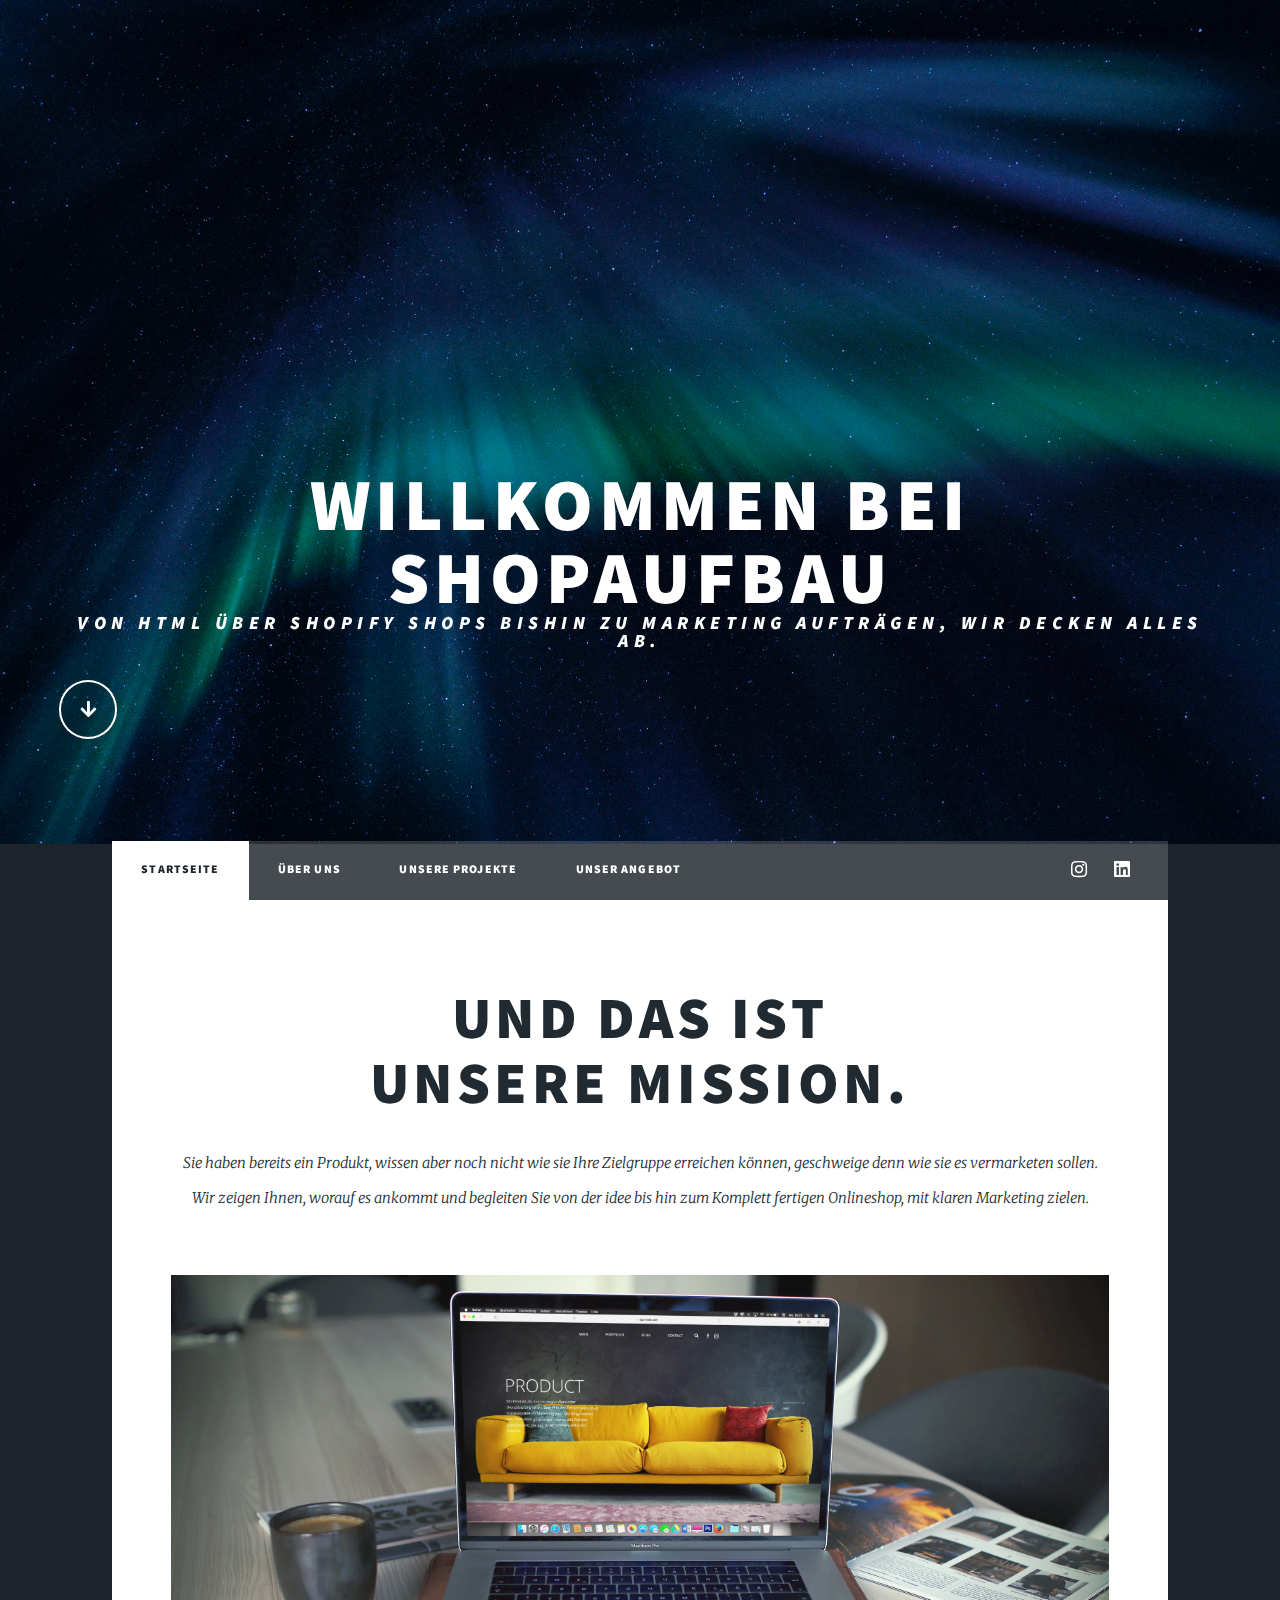
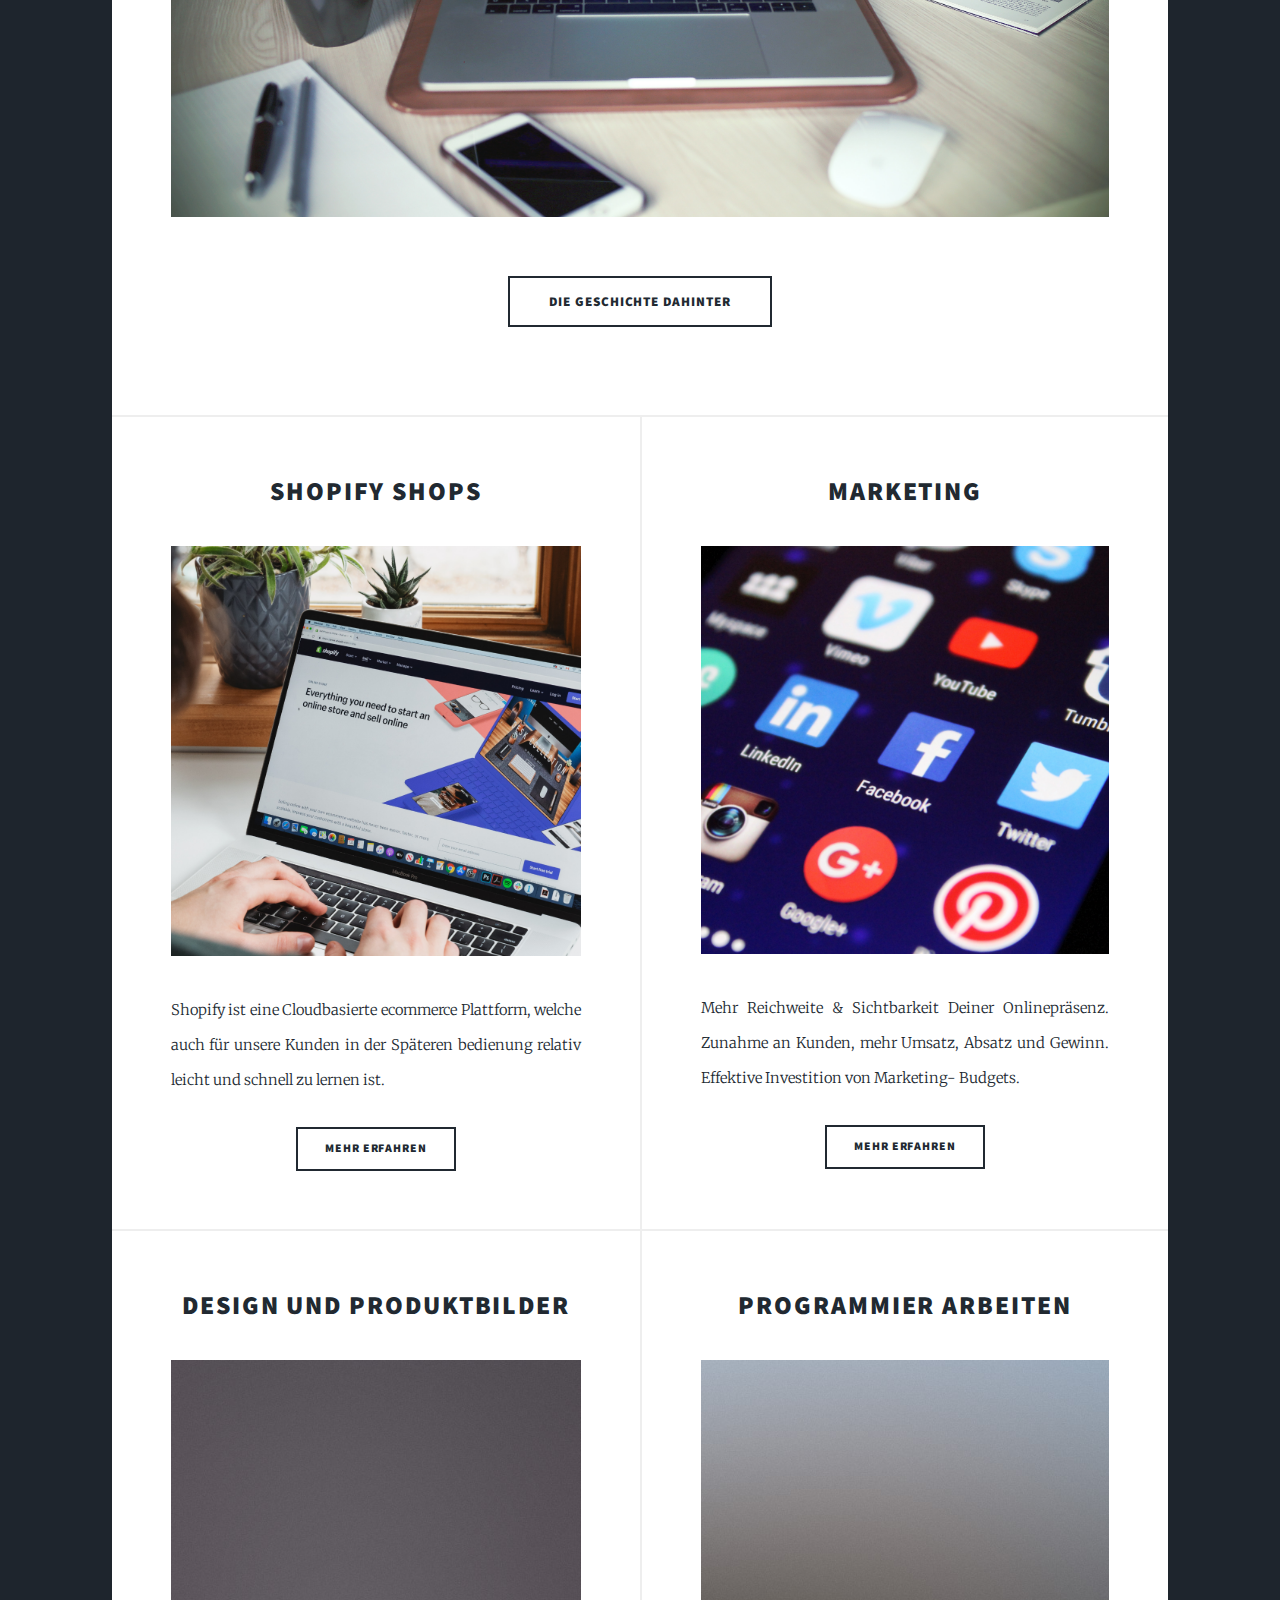
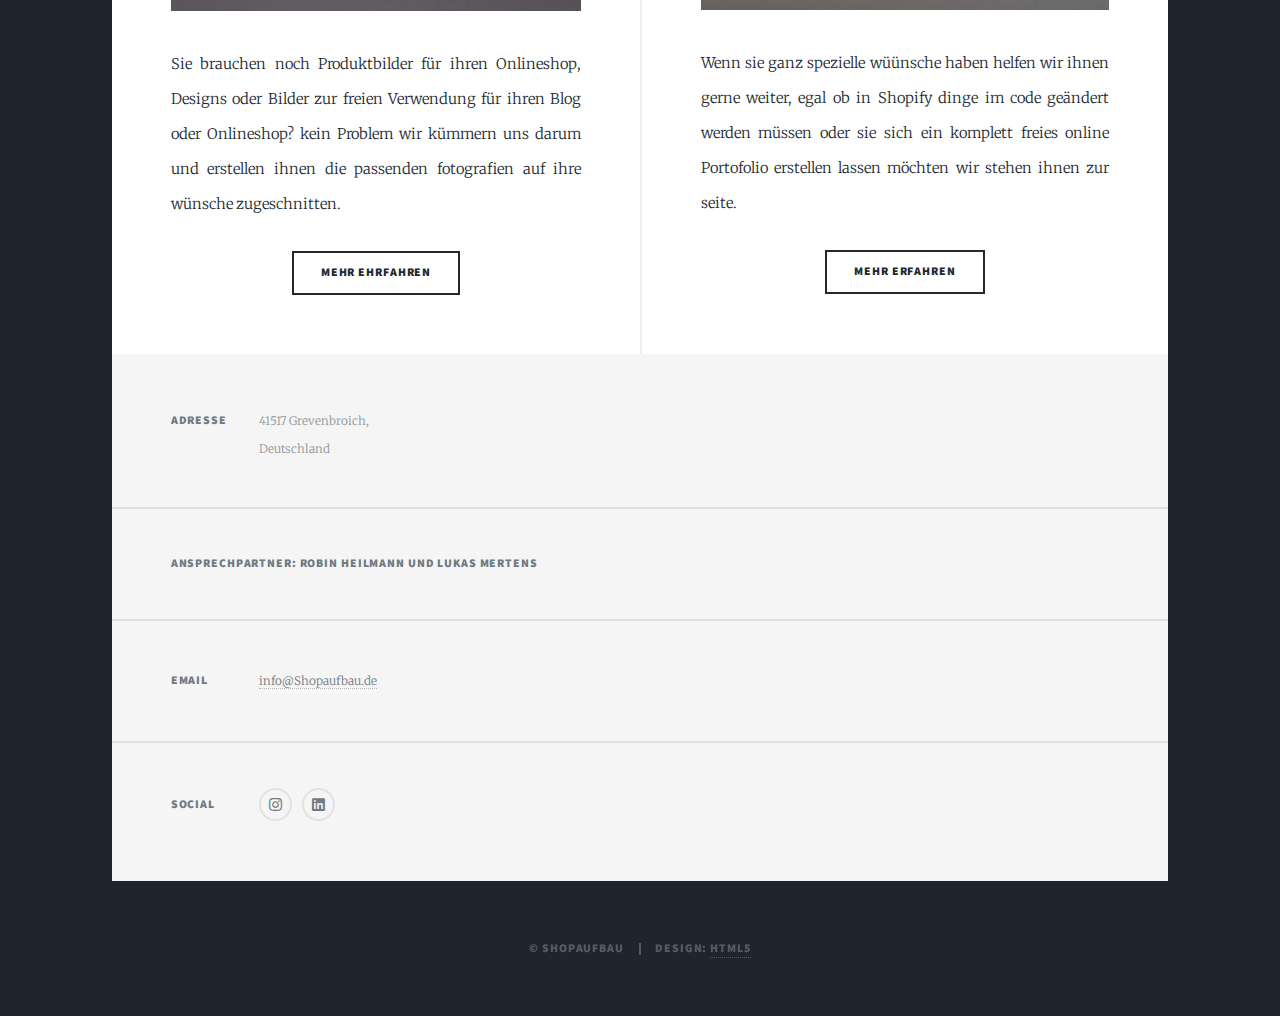
==== index.html @ e8316a36 "initial commit" ====
<!DOCTYPE HTML>
<!--
	Massively by HTML5 UP
	html5up.net | @ajlkn
	Free for personal and commercial use under the CCA 3.0 license (html5up.net/license)
-->
<html>
	<head>
		<title>Massively by HTML5 UP</title>
		<meta charset="utf-8" />
		<meta name="viewport" content="width=device-width, initial-scale=1, user-scalable=no" />
		<link rel="stylesheet" href="assets/css/main.css" />
		<noscript><link rel="stylesheet" href="assets/css/noscript.css" /></noscript>
	</head>
	<body class="is-preload">

		<!-- Wrapper -->
			<div id="wrapper" class="fade-in">

				<!-- Intro -->
					<div id="intro">
						<h1>Willkommen bei Shopaufbau<br />
					
						<p>Von Html über Shopify Shops bishin zu Marketing aufträgen, wir decken alles ab.</p>
						<ul class="actions">
							<li><a href="#header" class="button icon solid solo fa-arrow-down scrolly">Continue</a></li>
						</ul>
					</div>

				<!-- Header -->
					<header id="header">
						<a href="index.html" class="logo">Shopaufbau</a>
					</header>

				<!-- Nav -->
					<nav id="nav">
						<ul class="links">
							<li class="active"><a href="index.html">Startseite</a></li>
							<li><a href="generic.html">Über Uns</a></li>
							<li><a href="elements.html">Unsere Projekte</a></li>
							<li><a href="unserangebot.html">Unser Angebot</a></li>
						</ul>
						<ul class="icons">
							<li><a href="#" class="icon brands fa-instagram"><span class="label">Instagram</span></a></li>
							<li><a href="#" class="icon brands fa-linkedin"><span class="label">linkedin</span></a></li>
						</ul>
					</nav>

				<!-- Main -->
					<div id="main">

						<!-- Featured Post -->
							<article class="post featured">
								<header class="major">
									<h2><a href="#">Und das ist<br />
									Unsere Mission.</a></h2>
									<p>Sie haben bereits ein Produkt, wissen aber noch nicht wie sie Ihre Zielgruppe erreichen können, geschweige denn wie sie es vermarketen sollen.
										 Wir zeigen Ihnen, worauf es ankommt und begleiten Sie von der idee bis hin zum Komplett fertigen Onlineshop,
										 mit klaren Marketing zielen.
									</p>
								</header>
								<a href="#" class="image main"><img src="images/Homebild.jpg" alt="" /></a>
								<ul class="actions special">
									<li><a href="generic.html" class="button large">Die Geschichte Dahinter</a></li>
									
								</ul>
							</article>

						<!-- Posts -->
							<section class="posts">
								<article>
									<header>
										<h2><a href="#">Shopify Shops<br />
										</a></h2>
									</header>
									<a href="#" class="image fit"><img src="images/Shopify.png" alt="" /></a>
									<p>Shopify ist eine Cloudbasierte ecommerce Plattform, welche
										auch für unsere Kunden in der Späteren bedienung relativ leicht 
									und schnell zu lernen ist. </p>
									<ul class="actions special">
										<li><a href="Shopify.html" class="button">Mehr erfahren</a></li>
									</ul>
								</article>
								<article>
									<header>
										<h2><a href="#">Marketing<br />
										</a></h2>
									</header>
									<a href="#" class="image fit"><img src="images/Marketing.png" alt="" /></a>
									<p>Mehr Reichweite & Sichtbarkeit Deiner Onlinepräsenz. 
										Zunahme an Kunden, mehr Umsatz, Absatz und Gewinn.
										Effektive Investition von Marketing- Budgets.
										</p>
									<ul class="actions special">
										<li><a href="#" class="button">mehr erfahren</a></li>
									</ul>
								</article>
								<article>
									<header>
										<h2><a href="#">Design und Produktbilder<br />
										</a></h2>
									</header>
									<a href="#" class="image fit"><img src="images/pic04.jpg" alt="" /></a>
									<p>Sie brauchen noch Produktbilder für ihren Onlineshop, Designs oder Bilder zur freien Verwendung für ihren Blog oder Onlineshop? kein Problem wir kümmern uns darum und erstellen ihnen die passenden fotografien auf ihre wünsche zugeschnitten.</p>
									<ul class="actions special">
										<li><a href="#" class="button">mehr ehrfahren</a></li>
									</ul>
								</article>
								<article>
									<header>
										<h2><a href="#">Programmier Arbeiten<br />
										</a></h2>
									</header>
									<a href="#" class="image fit"><img src="images/pic05.jpg" alt="" /></a>
									<p>Wenn sie ganz spezielle wüünsche haben helfen wir ihnen gerne weiter, egal ob in Shopify dinge im code geändert werden müssen oder sie sich ein komplett freies online Portofolio erstellen lassen möchten wir stehen ihnen zur seite.</p>
									<ul class="actions special">
										<li><a href="#" class="button">Mehr erfahren</a></li>
									</ul>
								</article>
							</section>

						<!-- Footer -->
					</div>

				<!-- Footer -->
					<footer id="footer">
						<section class="split contact">
							<section class="alt">
								<h3>Adresse</h3>
								<p>41517 Grevenbroich,<br />
								Deutschland</p>
							</section>
							<section>
								<h3>Ansprechpartner: Robin Heilmann und Lukas Mertens</h3>
							</section>
							<section>
								<h3>Email</h3>
								<p><a href="#">info@Shopaufbau.de</a></p>
							</section>
							<section>
								<h3>Social</h3>
								<ul class="icons alt">
									<li><a href="#" class="icon brands alt fa-instagram"><span class="label">Instagram</span></a></li>
									<li><a href="#" class="icon brands fa-linkedin"><span class="label">linkedin</span></a></li>
								</ul>
							</section>
						</section>
					</footer>

				<!-- Copyright -->
					<div id="copyright">
						<ul><li>&copy; Shopaufbau</li><li>Design: <a>html5</a></li></ul>
					</div>

			</div>

		<!-- Scripts -->
			<script src="assets/js/jquery.min.js"></script>
			<script src="assets/js/jquery.scrollex.min.js"></script>
			<script src="assets/js/jquery.scrolly.min.js"></script>
			<script src="assets/js/browser.min.js"></script>
			<script src="assets/js/breakpoints.min.js"></script>
			<script src="assets/js/util.js"></script>
			<script src="assets/js/main.js"></script>

	</body>
</html>
---- assets/css/main.css ----
@import url(fontawesome-all.min.css);
@import url("https://fonts.googleapis.com/css?family=Merriweather:300,700,300italic,700italic|Source+Sans+Pro:900");

/*
	Massively by HTML5 UP
	html5up.net | @ajlkn
	Free for personal and commercial use under the CCA 3.0 license (html5up.net/license)
*/

html, body, div, span, applet, object,
iframe, h1, h2, h3, h4, h5, h6, p, blockquote,
pre, a, abbr, acronym, address, big, cite,
code, del, dfn, em, img, ins, kbd, q, s, samp,
small, strike, strong, sub, sup, tt, var, b,
u, i, center, dl, dt, dd, ol, ul, li, fieldset,
form, label, legend, table, caption, tbody,
tfoot, thead, tr, th, td, article, aside,
canvas, details, embed, figure, figcaption,
footer, header, hgroup, menu, nav, output, ruby,
section, summary, time, mark, audio, video {
	margin: 0;
	padding: 0;
	border: 0;
	font-size: 100%;
	font: inherit;
	vertical-align: baseline;}

article, aside, details, figcaption, figure,
footer, header, hgroup, menu, nav, section {
	display: block;}

body {
	line-height: 1;
}

ol, ul {
	list-style: none;
}

blockquote, q {
	quotes: none;
}

	blockquote:before, blockquote:after, q:before, q:after {
		content: '';
		content: none;
	}

table {
	border-collapse: collapse;
	border-spacing: 0;
}

body {
	-webkit-text-size-adjust: none;
}

mark {
	background-color: transparent;
	color: inherit;
}

input::-moz-focus-inner {
	border: 0;
	padding: 0;
}

input, select, textarea {
	-moz-appearance: none;
	-webkit-appearance: none;
	-ms-appearance: none;
	appearance: none;
}

/* Basic */

	@-ms-viewport {
		width: device-width;
	}

	body {
		-ms-overflow-style: scrollbar;
	}

	@media screen and (max-width: 480px) {

		html, body {
			min-width: 320px;
		}

	}

	html {
		box-sizing: border-box;
	}

	*, *:before, *:after {
		box-sizing: inherit;
	}

	body {
		background-color: #1e252d;
	}

		body.is-preload *, body.is-preload *:before, body.is-preload *:after {
			-moz-animation: none !important;
			-webkit-animation: none !important;
			-ms-animation: none !important;
			animation: none !important;
			-moz-transition: none !important;
			-webkit-transition: none !important;
			-ms-transition: none !important;
			transition: none !important;
		}

/* Type */

	html {
		font-size: 16pt;
	}

		@media screen and (max-width: 1680px) {

			html {
				font-size: 12pt;
			}

		}

		@media screen and (max-width: 1280px) {

			html {
				font-size: 11pt;
			}

		}

		@media screen and (max-width: 360px) {

			html {
				font-size: 10pt;
			}

		}

	body {
		color: #212931;
	}

	body, input, select, textarea {
		font-family: "Merriweather", Georgia, serif;
		font-weight: 300;
		font-size: 1rem;
		line-height: 2.375;
	}

	a {
		-moz-transition: color 0.2s ease-in-out, background-color 0.2s ease-in-out, border-color 0.2s ease-in-out, box-shadow 0.2s ease-in-out;
		-webkit-transition: color 0.2s ease-in-out, background-color 0.2s ease-in-out, border-color 0.2s ease-in-out, box-shadow 0.2s ease-in-out;
		-ms-transition: color 0.2s ease-in-out, background-color 0.2s ease-in-out, border-color 0.2s ease-in-out, box-shadow 0.2s ease-in-out;
		transition: color 0.2s ease-in-out, background-color 0.2s ease-in-out, border-color 0.2s ease-in-out, box-shadow 0.2s ease-in-out;
		border-bottom: dotted 1px;
		text-decoration: none;
	}

		a:hover {
			border-bottom-color: transparent;
		}

	strong, b {
		font-weight: 600;
	}

	em, i {
		font-style: italic;
	}

	p {
		text-align: justify;
		margin: 0 0 2rem 0;
	}

	h1, h2, h3, h4, h5, h6 {
		font-family: "Source Sans Pro", Helvetica, sans-serif;
		font-weight: 900;
		line-height: 1.5;
		letter-spacing: 0.075em;
		text-transform: uppercase;
		margin: 0 0 1rem 0;
	}

		h1 a, h2 a, h3 a, h4 a, h5 a, h6 a {
			border-bottom: 0;
			color: inherit;
			text-decoration: none;
		}

	h1 {
		font-size: 4rem;
		line-height: 1.1;
		margin: 0 0 2rem 0;
	}

	h2 {
		font-size: 1.75rem;
		line-height: 1.3;
		margin: 0 0 1.5rem 0;
	}

	h3 {
		font-size: 1.25rem;
		margin: 0 0 1.5rem 0;
	}

	h4 {
		font-size: 1rem;
	}

	h5 {
		font-size: 0.9rem;
	}

	h6 {
		font-size: 0.8rem;
	}

	sub {
		font-size: 0.8rem;
		position: relative;
		top: 0.5rem;
	}

	sup {
		font-size: 0.8rem;
		position: relative;
		top: -0.5rem;
	}

	blockquote {
		border-left: solid 4px;
		font-style: italic;
		margin: 0 0 2rem 0;
		padding: 0.5rem 0 0.5rem 2rem;
	}

	code {
		border: solid 2px;
		font-family: "Courier New", monospace;
		font-size: 0.9rem;
		margin: 0 0.25rem;
		padding: 0.25rem 0.65rem;
	}

	pre {
		-webkit-overflow-scrolling: touch;
		font-family: "Courier New", monospace;
		font-size: 0.9rem;
		margin: 0 0 2rem 0;
	}

		pre code {
			display: block;
			line-height: 1.75;
			padding: 1rem 1.5rem;
			overflow-x: auto;
		}

	hr {
		border: 0;
		border-bottom: solid 2px;
		margin: 3rem 0;
	}

		hr.major {
			margin: 5rem 0;
		}

	.align-left {
		text-align: left;
	}

	.align-center {
		text-align: center;
	}

	.align-right {
		text-align: right;
	}

	input, select, textarea {
		color: #212931;
	}

	a {
		color: #212931;
		border-bottom-color: rgba(33, 41, 49, 0.5);
	}

		a:hover {
			border-bottom-color: transparent;
			color: #18bfef !important;
		}

	strong, b {
		color: #212931;
	}

	h1, h2, h3, h4, h5, h6 {
		color: #212931;
	}

	blockquote {
		border-left-color: #eeeeee;
	}

	code {
		background: rgba(220, 220, 220, 0.25);
		border-color: #eeeeee;
	}

	hr {
		border-bottom-color: #eeeeee;
	}

/* Row */

	.row {
		display: flex;
		flex-wrap: wrap;
		box-sizing: border-box;
		align-items: stretch;
	}

		.row > * {
			box-sizing: border-box;
		}

		.row.gtr-uniform > * > :last-child {
			margin-bottom: 0;
		}

		.row.aln-left {
			justify-content: flex-start;
		}

		.row.aln-center {
			justify-content: center;
		}

		.row.aln-right {
			justify-content: flex-end;
		}

		.row.aln-top {
			align-items: flex-start;
		}

		.row.aln-middle {
			align-items: center;
		}

		.row.aln-bottom {
			align-items: flex-end;
		}

		.row > .imp {
			order: -1;
		}

		.row > .col-1 {
			width: 8.33333%;
		}

		.row > .off-1 {
			margin-left: 8.33333%;
		}

		.row > .col-2 {
			width: 16.66667%;
		}

		.row > .off-2 {
			margin-left: 16.66667%;
		}

		.row > .col-3 {
			width: 25%;
		}

		.row > .off-3 {
			margin-left: 25%;
		}

		.row > .col-4 {
			width: 33.33333%;
		}

		.row > .off-4 {
			margin-left: 33.33333%;
		}

		.row > .col-5 {
			width: 41.66667%;
		}

		.row > .off-5 {
			margin-left: 41.66667%;
		}

		.row > .col-6 {
			width: 50%;
		}

		.row > .off-6 {
			margin-left: 50%;
		}

		.row > .col-7 {
			width: 58.33333%;
		}

		.row > .off-7 {
			margin-left: 58.33333%;
		}

		.row > .col-8 {
			width: 66.66667%;
		}

		.row > .off-8 {
			margin-left: 66.66667%;
		}

		.row > .col-9 {
			width: 75%;
		}

		.row > .off-9 {
			margin-left: 75%;
		}

		.row > .col-10 {
			width: 83.33333%;
		}

		.row > .off-10 {
			margin-left: 83.33333%;
		}

		.row > .col-11 {
			width: 91.66667%;
		}

		.row > .off-11 {
			margin-left: 91.66667%;
		}

		.row > .col-12 {
			width: 100%;
		}

		.row > .off-12 {
			margin-left: 100%;
		}

		.row.gtr-0 {
			margin-top: 0;
			margin-left: 0rem;
		}

			.row.gtr-0 > * {
				padding: 0 0 0 0rem;
			}

			.row.gtr-0.gtr-uniform {
				margin-top: 0rem;
			}

				.row.gtr-0.gtr-uniform > * {
					padding-top: 0rem;
				}

		.row.gtr-25 {
			margin-top: 0;
			margin-left: -0.375rem;
		}

			.row.gtr-25 > * {
				padding: 0 0 0 0.375rem;
			}

			.row.gtr-25.gtr-uniform {
				margin-top: -0.375rem;
			}

				.row.gtr-25.gtr-uniform > * {
					padding-top: 0.375rem;
				}

		.row.gtr-50 {
			margin-top: 0;
			margin-left: -0.75rem;
		}

			.row.gtr-50 > * {
				padding: 0 0 0 0.75rem;
			}

			.row.gtr-50.gtr-uniform {
				margin-top: -0.75rem;
			}

				.row.gtr-50.gtr-uniform > * {
					padding-top: 0.75rem;
				}

		.row {
			margin-top: 0;
			margin-left: -1.5rem;
		}

			.row > * {
				padding: 0 0 0 1.5rem;
			}

			.row.gtr-uniform {
				margin-top: -1.5rem;
			}

				.row.gtr-uniform > * {
					padding-top: 1.5rem;
				}

		.row.gtr-150 {
			margin-top: 0;
			margin-left: -2.25rem;
		}

			.row.gtr-150 > * {
				padding: 0 0 0 2.25rem;
			}

			.row.gtr-150.gtr-uniform {
				margin-top: -2.25rem;
			}

				.row.gtr-150.gtr-uniform > * {
					padding-top: 2.25rem;
				}

		.row.gtr-200 {
			margin-top: 0;
			margin-left: -3rem;
		}

			.row.gtr-200 > * {
				padding: 0 0 0 3rem;
			}

			.row.gtr-200.gtr-uniform {
				margin-top: -3rem;
			}

				.row.gtr-200.gtr-uniform > * {
					padding-top: 3rem;
				}

		@media screen and (max-width: 1680px) {

			.row {
				display: flex;
				flex-wrap: wrap;
				box-sizing: border-box;
				align-items: stretch;
			}

				.row > * {
					box-sizing: border-box;
				}

				.row.gtr-uniform > * > :last-child {
					margin-bottom: 0;
				}

				.row.aln-left {
					justify-content: flex-start;
				}

				.row.aln-center {
					justify-content: center;
				}

				.row.aln-right {
					justify-content: flex-end;
				}

				.row.aln-top {
					align-items: flex-start;
				}

				.row.aln-middle {
					align-items: center;
				}

				.row.aln-bottom {
					align-items: flex-end;
				}

				.row > .imp-xlarge {
					order: -1;
				}

				.row > .col-1-xlarge {
					width: 8.33333%;
				}

				.row > .off-1-xlarge {
					margin-left: 8.33333%;
				}

				.row > .col-2-xlarge {
					width: 16.66667%;
				}

				.row > .off-2-xlarge {
					margin-left: 16.66667%;
				}

				.row > .col-3-xlarge {
					width: 25%;
				}

				.row > .off-3-xlarge {
					margin-left: 25%;
				}

				.row > .col-4-xlarge {
					width: 33.33333%;
				}

				.row > .off-4-xlarge {
					margin-left: 33.33333%;
				}

				.row > .col-5-xlarge {
					width: 41.66667%;
				}

				.row > .off-5-xlarge {
					margin-left: 41.66667%;
				}

				.row > .col-6-xlarge {
					width: 50%;
				}

				.row > .off-6-xlarge {
					margin-left: 50%;
				}

				.row > .col-7-xlarge {
					width: 58.33333%;
				}

				.row > .off-7-xlarge {
					margin-left: 58.33333%;
				}

				.row > .col-8-xlarge {
					width: 66.66667%;
				}

				.row > .off-8-xlarge {
					margin-left: 66.66667%;
				}

				.row > .col-9-xlarge {
					width: 75%;
				}

				.row > .off-9-xlarge {
					margin-left: 75%;
				}

				.row > .col-10-xlarge {
					width: 83.33333%;
				}

				.row > .off-10-xlarge {
					margin-left: 83.33333%;
				}

				.row > .col-11-xlarge {
					width: 91.66667%;
				}

				.row > .off-11-xlarge {
					margin-left: 91.66667%;
				}

				.row > .col-12-xlarge {
					width: 100%;
				}

				.row > .off-12-xlarge {
					margin-left: 100%;
				}

				.row.gtr-0 {
					margin-top: 0;
					margin-left: 0rem;
				}

					.row.gtr-0 > * {
						padding: 0 0 0 0rem;
					}

					.row.gtr-0.gtr-uniform {
						margin-top: 0rem;
					}

						.row.gtr-0.gtr-uniform > * {
							padding-top: 0rem;
						}

				.row.gtr-25 {
					margin-top: 0;
					margin-left: -0.375rem;
				}

					.row.gtr-25 > * {
						padding: 0 0 0 0.375rem;
					}

					.row.gtr-25.gtr-uniform {
						margin-top: -0.375rem;
					}

						.row.gtr-25.gtr-uniform > * {
							padding-top: 0.375rem;
						}

				.row.gtr-50 {
					margin-top: 0;
					margin-left: -0.75rem;
				}

					.row.gtr-50 > * {
						padding: 0 0 0 0.75rem;
					}

					.row.gtr-50.gtr-uniform {
						margin-top: -0.75rem;
					}

						.row.gtr-50.gtr-uniform > * {
							padding-top: 0.75rem;
						}

				.row {
					margin-top: 0;
					margin-left: -1.5rem;
				}

					.row > * {
						padding: 0 0 0 1.5rem;
					}

					.row.gtr-uniform {
						margin-top: -1.5rem;
					}

						.row.gtr-uniform > * {
							padding-top: 1.5rem;
						}

				.row.gtr-150 {
					margin-top: 0;
					margin-left: -2.25rem;
				}

					.row.gtr-150 > * {
						padding: 0 0 0 2.25rem;
					}

					.row.gtr-150.gtr-uniform {
						margin-top: -2.25rem;
					}

						.row.gtr-150.gtr-uniform > * {
							padding-top: 2.25rem;
						}

				.row.gtr-200 {
					margin-top: 0;
					margin-left: -3rem;
				}

					.row.gtr-200 > * {
						padding: 0 0 0 3rem;
					}

					.row.gtr-200.gtr-uniform {
						margin-top: -3rem;
					}

						.row.gtr-200.gtr-uniform > * {
							padding-top: 3rem;
						}

		}

		@media screen and (max-width: 1280px) {

			.row {
				display: flex;
				flex-wrap: wrap;
				box-sizing: border-box;
				align-items: stretch;
			}

				.row > * {
					box-sizing: border-box;
				}

				.row.gtr-uniform > * > :last-child {
					margin-bottom: 0;
				}

				.row.aln-left {
					justify-content: flex-start;
				}

				.row.aln-center {
					justify-content: center;
				}

				.row.aln-right {
					justify-content: flex-end;
				}

				.row.aln-top {
					align-items: flex-start;
				}

				.row.aln-middle {
					align-items: center;
				}

				.row.aln-bottom {
					align-items: flex-end;
				}

				.row > .imp-large {
					order: -1;
				}

				.row > .col-1-large {
					width: 8.33333%;
				}

				.row > .off-1-large {
					margin-left: 8.33333%;
				}

				.row > .col-2-large {
					width: 16.66667%;
				}

				.row > .off-2-large {
					margin-left: 16.66667%;
				}

				.row > .col-3-large {
					width: 25%;
				}

				.row > .off-3-large {
					margin-left: 25%;
				}

				.row > .col-4-large {
					width: 33.33333%;
				}

				.row > .off-4-large {
					margin-left: 33.33333%;
				}

				.row > .col-5-large {
					width: 41.66667%;
				}

				.row > .off-5-large {
					margin-left: 41.66667%;
				}

				.row > .col-6-large {
					width: 50%;
				}

				.row > .off-6-large {
					margin-left: 50%;
				}

				.row > .col-7-large {
					width: 58.33333%;
				}

				.row > .off-7-large {
					margin-left: 58.33333%;
				}

				.row > .col-8-large {
					width: 66.66667%;
				}

				.row > .off-8-large {
					margin-left: 66.66667%;
				}

				.row > .col-9-large {
					width: 75%;
				}

				.row > .off-9-large {
					margin-left: 75%;
				}

				.row > .col-10-large {
					width: 83.33333%;
				}

				.row > .off-10-large {
					margin-left: 83.33333%;
				}

				.row > .col-11-large {
					width: 91.66667%;
				}

				.row > .off-11-large {
					margin-left: 91.66667%;
				}

				.row > .col-12-large {
					width: 100%;
				}

				.row > .off-12-large {
					margin-left: 100%;
				}

				.row.gtr-0 {
					margin-top: 0;
					margin-left: 0rem;
				}

					.row.gtr-0 > * {
						padding: 0 0 0 0rem;
					}

					.row.gtr-0.gtr-uniform {
						margin-top: 0rem;
					}

						.row.gtr-0.gtr-uniform > * {
							padding-top: 0rem;
						}

				.row.gtr-25 {
					margin-top: 0;
					margin-left: -0.375rem;
				}

					.row.gtr-25 > * {
						padding: 0 0 0 0.375rem;
					}

					.row.gtr-25.gtr-uniform {
						margin-top: -0.375rem;
					}

						.row.gtr-25.gtr-uniform > * {
							padding-top: 0.375rem;
						}

				.row.gtr-50 {
					margin-top: 0;
					margin-left: -0.75rem;
				}

					.row.gtr-50 > * {
						padding: 0 0 0 0.75rem;
					}

					.row.gtr-50.gtr-uniform {
						margin-top: -0.75rem;
					}

						.row.gtr-50.gtr-uniform > * {
							padding-top: 0.75rem;
						}

				.row {
					margin-top: 0;
					margin-left: -1.5rem;
				}

					.row > * {
						padding: 0 0 0 1.5rem;
					}

					.row.gtr-uniform {
						margin-top: -1.5rem;
					}

						.row.gtr-uniform > * {
							padding-top: 1.5rem;
						}

				.row.gtr-150 {
					margin-top: 0;
					margin-left: -2.25rem;
				}

					.row.gtr-150 > * {
						padding: 0 0 0 2.25rem;
					}

					.row.gtr-150.gtr-uniform {
						margin-top: -2.25rem;
					}

						.row.gtr-150.gtr-uniform > * {
							padding-top: 2.25rem;
						}

				.row.gtr-200 {
					margin-top: 0;
					margin-left: -3rem;
				}

					.row.gtr-200 > * {
						padding: 0 0 0 3rem;
					}

					.row.gtr-200.gtr-uniform {
						margin-top: -3rem;
					}

						.row.gtr-200.gtr-uniform > * {
							padding-top: 3rem;
						}

		}

		@media screen and (max-width: 980px) {

			.row {
				display: flex;
				flex-wrap: wrap;
				box-sizing: border-box;
				align-items: stretch;
			}

				.row > * {
					box-sizing: border-box;
				}

				.row.gtr-uniform > * > :last-child {
					margin-bottom: 0;
				}

				.row.aln-left {
					justify-content: flex-start;
				}

				.row.aln-center {
					justify-content: center;
				}

				.row.aln-right {
					justify-content: flex-end;
				}

				.row.aln-top {
					align-items: flex-start;
				}

				.row.aln-middle {
					align-items: center;
				}

				.row.aln-bottom {
					align-items: flex-end;
				}

				.row > .imp-medium {
					order: -1;
				}

				.row > .col-1-medium {
					width: 8.33333%;
				}

				.row > .off-1-medium {
					margin-left: 8.33333%;
				}

				.row > .col-2-medium {
					width: 16.66667%;
				}

				.row > .off-2-medium {
					margin-left: 16.66667%;
				}

				.row > .col-3-medium {
					width: 25%;
				}

				.row > .off-3-medium {
					margin-left: 25%;
				}

				.row > .col-4-medium {
					width: 33.33333%;
				}

				.row > .off-4-medium {
					margin-left: 33.33333%;
				}

				.row > .col-5-medium {
					width: 41.66667%;
				}

				.row > .off-5-medium {
					margin-left: 41.66667%;
				}

				.row > .col-6-medium {
					width: 50%;
				}

				.row > .off-6-medium {
					margin-left: 50%;
				}

				.row > .col-7-medium {
					width: 58.33333%;
				}

				.row > .off-7-medium {
					margin-left: 58.33333%;
				}

				.row > .col-8-medium {
					width: 66.66667%;
				}

				.row > .off-8-medium {
					margin-left: 66.66667%;
				}

				.row > .col-9-medium {
					width: 75%;
				}

				.row > .off-9-medium {
					margin-left: 75%;
				}

				.row > .col-10-medium {
					width: 83.33333%;
				}

				.row > .off-10-medium {
					margin-left: 83.33333%;
				}

				.row > .col-11-medium {
					width: 91.66667%;
				}

				.row > .off-11-medium {
					margin-left: 91.66667%;
				}

				.row > .col-12-medium {
					width: 100%;
				}

				.row > .off-12-medium {
					margin-left: 100%;
				}

				.row.gtr-0 {
					margin-top: 0;
					margin-left: 0rem;
				}

					.row.gtr-0 > * {
						padding: 0 0 0 0rem;
					}

					.row.gtr-0.gtr-uniform {
						margin-top: 0rem;
					}

						.row.gtr-0.gtr-uniform > * {
							padding-top: 0rem;
						}

				.row.gtr-25 {
					margin-top: 0;
					margin-left: -0.375rem;
				}

					.row.gtr-25 > * {
						padding: 0 0 0 0.375rem;
					}

					.row.gtr-25.gtr-uniform {
						margin-top: -0.375rem;
					}

						.row.gtr-25.gtr-uniform > * {
							padding-top: 0.375rem;
						}

				.row.gtr-50 {
					margin-top: 0;
					margin-left: -0.75rem;
				}

					.row.gtr-50 > * {
						padding: 0 0 0 0.75rem;
					}

					.row.gtr-50.gtr-uniform {
						margin-top: -0.75rem;
					}

						.row.gtr-50.gtr-uniform > * {
							padding-top: 0.75rem;
						}

				.row {
					margin-top: 0;
					margin-left: -1.5rem;
				}

					.row > * {
						padding: 0 0 0 1.5rem;
					}

					.row.gtr-uniform {
						margin-top: -1.5rem;
					}

						.row.gtr-uniform > * {
							padding-top: 1.5rem;
						}

				.row.gtr-150 {
					margin-top: 0;
					margin-left: -2.25rem;
				}

					.row.gtr-150 > * {
						padding: 0 0 0 2.25rem;
					}

					.row.gtr-150.gtr-uniform {
						margin-top: -2.25rem;
					}

						.row.gtr-150.gtr-uniform > * {
							padding-top: 2.25rem;
						}

				.row.gtr-200 {
					margin-top: 0;
					margin-left: -3rem;
				}

					.row.gtr-200 > * {
						padding: 0 0 0 3rem;
					}

					.row.gtr-200.gtr-uniform {
						margin-top: -3rem;
					}

						.row.gtr-200.gtr-uniform > * {
							padding-top: 3rem;
						}

		}

		@media screen and (max-width: 736px) {

			.row {
				display: flex;
				flex-wrap: wrap;
				box-sizing: border-box;
				align-items: stretch;
			}

				.row > * {
					box-sizing: border-box;
				}

				.row.gtr-uniform > * > :last-child {
					margin-bottom: 0;
				}

				.row.aln-left {
					justify-content: flex-start;
				}

				.row.aln-center {
					justify-content: center;
				}

				.row.aln-right {
					justify-content: flex-end;
				}

				.row.aln-top {
					align-items: flex-start;
				}

				.row.aln-middle {
					align-items: center;
				}

				.row.aln-bottom {
					align-items: flex-end;
				}

				.row > .imp-small {
					order: -1;
				}

				.row > .col-1-small {
					width: 8.33333%;
				}

				.row > .off-1-small {
					margin-left: 8.33333%;
				}

				.row > .col-2-small {
					width: 16.66667%;
				}

				.row > .off-2-small {
					margin-left: 16.66667%;
				}

				.row > .col-3-small {
					width: 25%;
				}

				.row > .off-3-small {
					margin-left: 25%;
				}

				.row > .col-4-small {
					width: 33.33333%;
				}

				.row > .off-4-small {
					margin-left: 33.33333%;
				}

				.row > .col-5-small {
					width: 41.66667%;
				}

				.row > .off-5-small {
					margin-left: 41.66667%;
				}

				.row > .col-6-small {
					width: 50%;
				}

				.row > .off-6-small {
					margin-left: 50%;
				}

				.row > .col-7-small {
					width: 58.33333%;
				}

				.row > .off-7-small {
					margin-left: 58.33333%;
				}

				.row > .col-8-small {
					width: 66.66667%;
				}

				.row > .off-8-small {
					margin-left: 66.66667%;
				}

				.row > .col-9-small {
					width: 75%;
				}

				.row > .off-9-small {
					margin-left: 75%;
				}

				.row > .col-10-small {
					width: 83.33333%;
				}

				.row > .off-10-small {
					margin-left: 83.33333%;
				}

				.row > .col-11-small {
					width: 91.66667%;
				}

				.row > .off-11-small {
					margin-left: 91.66667%;
				}

				.row > .col-12-small {
					width: 100%;
				}

				.row > .off-12-small {
					margin-left: 100%;
				}

				.row.gtr-0 {
					margin-top: 0;
					margin-left: 0rem;
				}

					.row.gtr-0 > * {
						padding: 0 0 0 0rem;
					}

					.row.gtr-0.gtr-uniform {
						margin-top: 0rem;
					}

						.row.gtr-0.gtr-uniform > * {
							padding-top: 0rem;
						}

				.row.gtr-25 {
					margin-top: 0;
					margin-left: -0.375rem;
				}

					.row.gtr-25 > * {
						padding: 0 0 0 0.375rem;
					}

					.row.gtr-25.gtr-uniform {
						margin-top: -0.375rem;
					}

						.row.gtr-25.gtr-uniform > * {
							padding-top: 0.375rem;
						}

				.row.gtr-50 {
					margin-top: 0;
					margin-left: -0.75rem;
				}

					.row.gtr-50 > * {
						padding: 0 0 0 0.75rem;
					}

					.row.gtr-50.gtr-uniform {
						margin-top: -0.75rem;
					}

						.row.gtr-50.gtr-uniform > * {
							padding-top: 0.75rem;
						}

				.row {
					margin-top: 0;
					margin-left: -1.5rem;
				}

					.row > * {
						padding: 0 0 0 1.5rem;
					}

					.row.gtr-uniform {
						margin-top: -1.5rem;
					}

						.row.gtr-uniform > * {
							padding-top: 1.5rem;
						}

				.row.gtr-150 {
					margin-top: 0;
					margin-left: -2.25rem;
				}

					.row.gtr-150 > * {
						padding: 0 0 0 2.25rem;
					}

					.row.gtr-150.gtr-uniform {
						margin-top: -2.25rem;
					}

						.row.gtr-150.gtr-uniform > * {
							padding-top: 2.25rem;
						}

				.row.gtr-200 {
					margin-top: 0;
					margin-left: -3rem;
				}

					.row.gtr-200 > * {
						padding: 0 0 0 3rem;
					}

					.row.gtr-200.gtr-uniform {
						margin-top: -3rem;
					}

						.row.gtr-200.gtr-uniform > * {
							padding-top: 3rem;
						}

		}

		@media screen and (max-width: 480px) {

			.row {
				display: flex;
				flex-wrap: wrap;
				box-sizing: border-box;
				align-items: stretch;
			}

				.row > * {
					box-sizing: border-box;
				}

				.row.gtr-uniform > * > :last-child {
					margin-bottom: 0;
				}

				.row.aln-left {
					justify-content: flex-start;
				}

				.row.aln-center {
					justify-content: center;
				}

				.row.aln-right {
					justify-content: flex-end;
				}

				.row.aln-top {
					align-items: flex-start;
				}

				.row.aln-middle {
					align-items: center;
				}

				.row.aln-bottom {
					align-items: flex-end;
				}

				.row > .imp-xsmall {
					order: -1;
				}

				.row > .col-1-xsmall {
					width: 8.33333%;
				}

				.row > .off-1-xsmall {
					margin-left: 8.33333%;
				}

				.row > .col-2-xsmall {
					width: 16.66667%;
				}

				.row > .off-2-xsmall {
					margin-left: 16.66667%;
				}

				.row > .col-3-xsmall {
					width: 25%;
				}

				.row > .off-3-xsmall {
					margin-left: 25%;
				}

				.row > .col-4-xsmall {
					width: 33.33333%;
				}

				.row > .off-4-xsmall {
					margin-left: 33.33333%;
				}

				.row > .col-5-xsmall {
					width: 41.66667%;
				}

				.row > .off-5-xsmall {
					margin-left: 41.66667%;
				}

				.row > .col-6-xsmall {
					width: 50%;
				}

				.row > .off-6-xsmall {
					margin-left: 50%;
				}

				.row > .col-7-xsmall {
					width: 58.33333%;
				}

				.row > .off-7-xsmall {
					margin-left: 58.33333%;
				}

				.row > .col-8-xsmall {
					width: 66.66667%;
				}

				.row > .off-8-xsmall {
					margin-left: 66.66667%;
				}

				.row > .col-9-xsmall {
					width: 75%;
				}

				.row > .off-9-xsmall {
					margin-left: 75%;
				}

				.row > .col-10-xsmall {
					width: 83.33333%;
				}

				.row > .off-10-xsmall {
					margin-left: 83.33333%;
				}

				.row > .col-11-xsmall {
					width: 91.66667%;
				}

				.row > .off-11-xsmall {
					margin-left: 91.66667%;
				}

				.row > .col-12-xsmall {
					width: 100%;
				}

				.row > .off-12-xsmall {
					margin-left: 100%;
				}

				.row.gtr-0 {
					margin-top: 0;
					margin-left: 0rem;
				}

					.row.gtr-0 > * {
						padding: 0 0 0 0rem;
					}

					.row.gtr-0.gtr-uniform {
						margin-top: 0rem;
					}

						.row.gtr-0.gtr-uniform > * {
							padding-top: 0rem;
						}

				.row.gtr-25 {
					margin-top: 0;
					margin-left: -0.375rem;
				}

					.row.gtr-25 > * {
						padding: 0 0 0 0.375rem;
					}

					.row.gtr-25.gtr-uniform {
						margin-top: -0.375rem;
					}

						.row.gtr-25.gtr-uniform > * {
							padding-top: 0.375rem;
						}

				.row.gtr-50 {
					margin-top: 0;
					margin-left: -0.75rem;
				}

					.row.gtr-50 > * {
						padding: 0 0 0 0.75rem;
					}

					.row.gtr-50.gtr-uniform {
						margin-top: -0.75rem;
					}

						.row.gtr-50.gtr-uniform > * {
							padding-top: 0.75rem;
						}

				.row {
					margin-top: 0;
					margin-left: -1.5rem;
				}

					.row > * {
						padding: 0 0 0 1.5rem;
					}

					.row.gtr-uniform {
						margin-top: -1.5rem;
					}

						.row.gtr-uniform > * {
							padding-top: 1.5rem;
						}

				.row.gtr-150 {
					margin-top: 0;
					margin-left: -2.25rem;
				}

					.row.gtr-150 > * {
						padding: 0 0 0 2.25rem;
					}

					.row.gtr-150.gtr-uniform {
						margin-top: -2.25rem;
					}

						.row.gtr-150.gtr-uniform > * {
							padding-top: 2.25rem;
						}

				.row.gtr-200 {
					margin-top: 0;
					margin-left: -3rem;
				}

					.row.gtr-200 > * {
						padding: 0 0 0 3rem;
					}

					.row.gtr-200.gtr-uniform {
						margin-top: -3rem;
					}

						.row.gtr-200.gtr-uniform > * {
							padding-top: 3rem;
						}

		}

		@media screen and (max-width: 360px) {

			.row {
				display: flex;
				flex-wrap: wrap;
				box-sizing: border-box;
				align-items: stretch;
			}

				.row > * {
					box-sizing: border-box;
				}

				.row.gtr-uniform > * > :last-child {
					margin-bottom: 0;
				}

				.row.aln-left {
					justify-content: flex-start;
				}

				.row.aln-center {
					justify-content: center;
				}

				.row.aln-right {
					justify-content: flex-end;
				}

				.row.aln-top {
					align-items: flex-start;
				}

				.row.aln-middle {
					align-items: center;
				}

				.row.aln-bottom {
					align-items: flex-end;
				}

				.row > .imp-xxsmall {
					order: -1;
				}

				.row > .col-1-xxsmall {
					width: 8.33333%;
				}

				.row > .off-1-xxsmall {
					margin-left: 8.33333%;
				}

				.row > .col-2-xxsmall {
					width: 16.66667%;
				}

				.row > .off-2-xxsmall {
					margin-left: 16.66667%;
				}

				.row > .col-3-xxsmall {
					width: 25%;
				}

				.row > .off-3-xxsmall {
					margin-left: 25%;
				}

				.row > .col-4-xxsmall {
					width: 33.33333%;
				}

				.row > .off-4-xxsmall {
					margin-left: 33.33333%;
				}

				.row > .col-5-xxsmall {
					width: 41.66667%;
				}

				.row > .off-5-xxsmall {
					margin-left: 41.66667%;
				}

				.row > .col-6-xxsmall {
					width: 50%;
				}

				.row > .off-6-xxsmall {
					margin-left: 50%;
				}

				.row > .col-7-xxsmall {
					width: 58.33333%;
				}

				.row > .off-7-xxsmall {
					margin-left: 58.33333%;
				}

				.row > .col-8-xxsmall {
					width: 66.66667%;
				}

				.row > .off-8-xxsmall {
					margin-left: 66.66667%;
				}

				.row > .col-9-xxsmall {
					width: 75%;
				}

				.row > .off-9-xxsmall {
					margin-left: 75%;
				}

				.row > .col-10-xxsmall {
					width: 83.33333%;
				}

				.row > .off-10-xxsmall {
					margin-left: 83.33333%;
				}

				.row > .col-11-xxsmall {
					width: 91.66667%;
				}

				.row > .off-11-xxsmall {
					margin-left: 91.66667%;
				}

				.row > .col-12-xxsmall {
					width: 100%;
				}

				.row > .off-12-xxsmall {
					margin-left: 100%;
				}

				.row.gtr-0 {
					margin-top: 0;
					margin-left: 0rem;
				}

					.row.gtr-0 > * {
						padding: 0 0 0 0rem;
					}

					.row.gtr-0.gtr-uniform {
						margin-top: 0rem;
					}

						.row.gtr-0.gtr-uniform > * {
							padding-top: 0rem;
						}

				.row.gtr-25 {
					margin-top: 0;
					margin-left: -0.375rem;
				}

					.row.gtr-25 > * {
						padding: 0 0 0 0.375rem;
					}

					.row.gtr-25.gtr-uniform {
						margin-top: -0.375rem;
					}

						.row.gtr-25.gtr-uniform > * {
							padding-top: 0.375rem;
						}

				.row.gtr-50 {
					margin-top: 0;
					margin-left: -0.75rem;
				}

					.row.gtr-50 > * {
						padding: 0 0 0 0.75rem;
					}

					.row.gtr-50.gtr-uniform {
						margin-top: -0.75rem;
					}

						.row.gtr-50.gtr-uniform > * {
							padding-top: 0.75rem;
						}

				.row {
					margin-top: 0;
					margin-left: -1.5rem;
				}

					.row > * {
						padding: 0 0 0 1.5rem;
					}

					.row.gtr-uniform {
						margin-top: -1.5rem;
					}

						.row.gtr-uniform > * {
							padding-top: 1.5rem;
						}

				.row.gtr-150 {
					margin-top: 0;
					margin-left: -2.25rem;
				}

					.row.gtr-150 > * {
						padding: 0 0 0 2.25rem;
					}

					.row.gtr-150.gtr-uniform {
						margin-top: -2.25rem;
					}

						.row.gtr-150.gtr-uniform > * {
							padding-top: 2.25rem;
						}

				.row.gtr-200 {
					margin-top: 0;
					margin-left: -3rem;
				}

					.row.gtr-200 > * {
						padding: 0 0 0 3rem;
					}

					.row.gtr-200.gtr-uniform {
						margin-top: -3rem;
					}

						.row.gtr-200.gtr-uniform > * {
							padding-top: 3rem;
						}

		}

/* Box */

	.box {
		border: solid 2px;
		margin-bottom: 2rem;
		padding: 1.5rem;
	}

		.box > :last-child,
		.box > :last-child > :last-child,
		.box > :last-child > :last-child > :last-child {
			margin-bottom: 0;
		}

		.box.alt {
			border: 0;
			border-radius: 0;
			padding: 0;
		}

	.box {
		border-color: #eeeeee;
	}

/* Button */

	input[type="submit"],
	input[type="reset"],
	input[type="button"],
	button,
	.button {
		-moz-appearance: none;
		-webkit-appearance: none;
		-ms-appearance: none;
		appearance: none;
		-moz-transition: background-color 0.2s ease-in-out, box-shadow 0.2s ease-in-out, color 0.2s ease-in-out;
		-webkit-transition: background-color 0.2s ease-in-out, box-shadow 0.2s ease-in-out, color 0.2s ease-in-out;
		-ms-transition: background-color 0.2s ease-in-out, box-shadow 0.2s ease-in-out, color 0.2s ease-in-out;
		transition: background-color 0.2s ease-in-out, box-shadow 0.2s ease-in-out, color 0.2s ease-in-out;
		border: 0;
		border-radius: 0;
		cursor: pointer;
		display: inline-block;
		font-family: "Source Sans Pro", Helvetica, sans-serif;
		font-size: 0.8rem;
		font-weight: 900;
		letter-spacing: 0.075em;
		height: 3rem;
		line-height: 3rem;
		padding: 0 2rem;
		text-align: center;
		text-decoration: none;
		text-transform: uppercase;
		white-space: nowrap;
	}

		input[type="submit"].icon:before,
		input[type="reset"].icon:before,
		input[type="button"].icon:before,
		button.icon:before,
		.button.icon:before {
			margin-right: 0.5rem;
		}

		input[type="submit"].icon.solo,
		input[type="reset"].icon.solo,
		input[type="button"].icon.solo,
		button.icon.solo,
		.button.icon.solo {
			position: relative;
			width: 4rem;
			height: 4rem;
			line-height: 4rem;
			border-radius: 4rem;
			text-indent: 4rem;
			overflow: hidden;
			padding: 0;
			white-space: nowrap;
		}

			input[type="submit"].icon.solo:before,
			input[type="reset"].icon.solo:before,
			input[type="button"].icon.solo:before,
			button.icon.solo:before,
			.button.icon.solo:before {
				position: absolute;
				display: block;
				top: 0;
				left: 0;
				width: inherit;
				height: inherit;
				line-height: inherit;
				font-size: 1.25rem;
				margin-right: 0;
				text-align: center;
				text-indent: 0;
			}

		input[type="submit"].fit,
		input[type="reset"].fit,
		input[type="button"].fit,
		button.fit,
		.button.fit {
			width: 100%;
		}

		input[type="submit"].small,
		input[type="reset"].small,
		input[type="button"].small,
		button.small,
		.button.small {
			font-size: 0.7rem;
			height: 2.5rem;
			line-height: 2.5rem;
			padding: 0 1.5rem;
		}

		input[type="submit"].large,
		input[type="reset"].large,
		input[type="button"].large,
		button.large,
		.button.large {
			font-size: 0.9rem;
			height: 3.5rem;
			line-height: 3.5rem;
			padding: 0 2.75rem;
		}

		@media screen and (max-width: 980px) {

			input[type="submit"],
			input[type="reset"],
			input[type="button"],
			button,
			.button {
				font-size: 0.9rem;
				height: 3.25rem;
				line-height: 3.25rem;
			}

				input[type="submit"].large,
				input[type="reset"].large,
				input[type="button"].large,
				button.large,
				.button.large {
					font-size: 1rem;
					height: 3.75rem;
					line-height: 3.75rem;
				}

		}

		input[type="submit"].disabled, input[type="submit"]:disabled,
		input[type="reset"].disabled,
		input[type="reset"]:disabled,
		input[type="button"].disabled,
		input[type="button"]:disabled,
		button.disabled,
		button:disabled,
		.button.disabled,
		.button:disabled {
			pointer-events: none;
			opacity: 0.25;
		}

	input[type="submit"],
	input[type="reset"],
	input[type="button"],
	button,
	.button {
		background-color: transparent;
		box-shadow: inset 0 0 0 2px #212931;
		color: #212931 !important;
	}

		input[type="submit"]:hover,
		input[type="reset"]:hover,
		input[type="button"]:hover,
		button:hover,
		.button:hover {
			box-shadow: inset 0 0 0 2px #18bfef;
			color: #18bfef !important;
		}

		input[type="submit"].primary,
		input[type="reset"].primary,
		input[type="button"].primary,
		button.primary,
		.button.primary {
			background-color: #212931;
			box-shadow: none;
			color: #ffffff !important;
		}

			input[type="submit"].primary:hover,
			input[type="reset"].primary:hover,
			input[type="button"].primary:hover,
			button.primary:hover,
			.button.primary:hover {
				background-color: #18bfef;
			}

/* Form */

	form {
		margin: 0 0 2rem 0;
	}

		form > :last-child {
			margin-bottom: 0;
		}

		form > .fields {
			display: -moz-flex;
			display: -webkit-flex;
			display: -ms-flex;
			display: flex;
			-moz-flex-wrap: wrap;
			-webkit-flex-wrap: wrap;
			-ms-flex-wrap: wrap;
			flex-wrap: wrap;
			width: calc(100% + 3rem);
			margin: -1.5rem 0 2rem -1.5rem;
		}

			form > .fields > .field {
				-moz-flex-grow: 0;
				-webkit-flex-grow: 0;
				-ms-flex-grow: 0;
				flex-grow: 0;
				-moz-flex-shrink: 0;
				-webkit-flex-shrink: 0;
				-ms-flex-shrink: 0;
				flex-shrink: 0;
				padding: 1.5rem 0 0 1.5rem;
				width: calc(100% - 1.5rem);
			}

				form > .fields > .field.half {
					width: calc(50% - 0.75rem);
				}

				form > .fields > .field.third {
					width: calc(100%/3 - 0.5rem);
				}

				form > .fields > .field.quarter {
					width: calc(25% - 0.375rem);
				}

		@media screen and (max-width: 480px) {

			form > .fields {
				width: calc(100% + 3rem);
				margin: -1.5rem 0 2rem -1.5rem;
			}

				form > .fields > .field {
					padding: 1.5rem 0 0 1.5rem;
					width: calc(100% - 1.5rem);
				}

					form > .fields > .field.half {
						width: calc(100% - 1.5rem);
					}

					form > .fields > .field.third {
						width: calc(100% - 1.5rem);
					}

					form > .fields > .field.quarter {
						width: calc(100% - 1.5rem);
					}

		}

	label {
		display: block;
		font-family: "Source Sans Pro", Helvetica, sans-serif;
		font-weight: 900;
		line-height: 1.5;
		letter-spacing: 0.075em;
		font-size: 0.8rem;
		text-transform: uppercase;
		margin: 0 0 0.75rem 0;
	}

		@media screen and (max-width: 980px) {

			label {
				font-size: 0.9rem;
			}

		}

	input[type="text"],
	input[type="password"],
	input[type="email"],
	select,
	textarea {
		-moz-appearance: none;
		-webkit-appearance: none;
		-ms-appearance: none;
		appearance: none;
		background: transparent;
		border-radius: 0;
		border: solid 2px;
		color: inherit;
		display: block;
		outline: 0;
		padding: 0 1rem;
		text-decoration: none;
		width: 100%;
	}

		input[type="text"]:invalid,
		input[type="password"]:invalid,
		input[type="email"]:invalid,
		select:invalid,
		textarea:invalid {
			box-shadow: none;
		}

	select {
		background-size: 1.25rem;
		background-repeat: no-repeat;
		background-position: calc(100% - 1rem) center;
		height: 3rem;
		padding-right: 3rem;
		text-overflow: ellipsis;
	}

		select:focus::-ms-value {
			background-color: transparent;
		}

		select::-ms-expand {
			display: none;
		}

	input[type="text"],
	input[type="password"],
	input[type="email"],
	select {
		height: 3rem;
	}

	textarea {
		padding: 0.75rem 1rem;
	}

	input[type="checkbox"],
	input[type="radio"] {
		-moz-appearance: none;
		-webkit-appearance: none;
		-ms-appearance: none;
		appearance: none;
		display: block;
		float: left;
		margin-right: -2rem;
		opacity: 0;
		width: 1rem;
		z-index: -1;
	}

		input[type="checkbox"] + label,
		input[type="radio"] + label {
			text-decoration: none;
			cursor: pointer;
			display: inline-block;
			font-size: 1rem;
			letter-spacing: 0;
			font-family: "Merriweather", Georgia, serif;
			text-transform: none;
			font-weight: 300;
			padding-left: 2.8rem;
			padding-right: 1rem;
			position: relative;
		}

			input[type="checkbox"] + label:before,
			input[type="radio"] + label:before {
				-moz-osx-font-smoothing: grayscale;
				-webkit-font-smoothing: antialiased;
				display: inline-block;
				font-style: normal;
				font-variant: normal;
				text-rendering: auto;
				line-height: 1;
				text-transform: none !important;
				font-family: 'Font Awesome 5 Free';
				font-weight: 900;
			}

			input[type="checkbox"] + label:before,
			input[type="radio"] + label:before {
				border-radius: 0;
				border: solid 2px;
				content: '';
				display: inline-block;
				font-size: 0.8rem;
				height: 1.8rem;
				left: 0;
				line-height: 1.65rem;
				position: absolute;
				text-align: center;
				top: -0.125rem;
				width: 1.8rem;
			}

		input[type="checkbox"]:checked + label:before,
		input[type="radio"]:checked + label:before {
			content: '\f00c';
		}

	input[type="checkbox"] + label:before {
		border-radius: 0;
	}

	input[type="radio"] + label:before {
		border-radius: 100%;
	}

	::-webkit-input-placeholder {
		opacity: 1.0;
	}

	:-moz-placeholder {
		opacity: 1.0;
	}

	::-moz-placeholder {
		opacity: 1.0;
	}

	:-ms-input-placeholder {
		opacity: 1.0;
	}

	label {
		color: #212931;
	}

	input[type="text"],
	input[type="password"],
	input[type="email"],
	select,
	textarea {
		border-color: #eeeeee;
	}

		input[type="text"]:focus,
		input[type="password"]:focus,
		input[type="email"]:focus,
		select:focus,
		textarea:focus {
			border-color: #18bfef;
		}

	select {
		background-image: url("data:image/svg+xml;charset=utf8,%3Csvg xmlns='http://www.w3.org/2000/svg' width='40' height='40' preserveAspectRatio='none' viewBox='0 0 40 40'%3E%3Cpath d='M9.4,12.3l10.4,10.4l10.4-10.4c0.2-0.2,0.5-0.4,0.9-0.4c0.3,0,0.6,0.1,0.9,0.4l3.3,3.3c0.2,0.2,0.4,0.5,0.4,0.9 c0,0.4-0.1,0.6-0.4,0.9L20.7,31.9c-0.2,0.2-0.5,0.4-0.9,0.4c-0.3,0-0.6-0.1-0.9-0.4L4.3,17.3c-0.2-0.2-0.4-0.5-0.4-0.9 c0-0.4,0.1-0.6,0.4-0.9l3.3-3.3c0.2-0.2,0.5-0.4,0.9-0.4S9.1,12.1,9.4,12.3z' fill='%23eeeeee' /%3E%3C/svg%3E");
	}

		select option {
			background-color: #ffffff;
			color: #212931;
		}

	.select-wrapper:before {
		color: #eeeeee;
	}

	input[type="checkbox"] + label,
	input[type="radio"] + label {
		color: #212931;
	}

		input[type="checkbox"] + label:before,
		input[type="radio"] + label:before {
			border-color: #eeeeee;
		}

	input[type="checkbox"]:checked + label:before,
	input[type="radio"]:checked + label:before {
		background-color: #212931;
		border-color: #212931;
		color: #ffffff;
	}

	input[type="checkbox"]:focus + label:before,
	input[type="radio"]:focus + label:before {
		border-color: #18bfef;
	}

	::-webkit-input-placeholder {
		color: #909498 !important;
	}

	:-moz-placeholder {
		color: #909498 !important;
	}

	::-moz-placeholder {
		color: #909498 !important;
	}

	:-ms-input-placeholder {
		color: #909498 !important;
	}

	.formerize-placeholder {
		color: #909498 !important;
	}

/* Icon */

	.icon {
		text-decoration: none;
		border-bottom: none;
		position: relative;
	}

		.icon:before {
			-moz-osx-font-smoothing: grayscale;
			-webkit-font-smoothing: antialiased;
			display: inline-block;
			font-style: normal;
			font-variant: normal;
			text-rendering: auto;
			line-height: 1;
			text-transform: none !important;
			font-family: 'Font Awesome 5 Free';
			font-weight: 400;
		}

		.icon > .label {
			display: none;
		}

		.icon:before {
			line-height: inherit;
		}

		.icon.solid:before {
			font-weight: 900;
		}

		.icon.brands:before {
			font-family: 'Font Awesome 5 Brands';
		}

/* Image */

	.image {
		border: 0;
		display: inline-block;
		position: relative;
	}

		.image img {
			display: block;
		}

		.image.left, .image.right {
			max-width: 40%;
		}

			.image.left img, .image.right img {
				width: 100%;
			}

		.image.left {
			float: left;
			margin: 0 2rem 2rem 0;
			top: 0.75rem;
		}

		.image.right {
			float: right;
			margin: 0 0 2rem 2rem;
			top: 0.75rem;
		}

		.image.fit {
			display: block;
			margin: 2.5rem 0;
			width: 100%;
		}

			.image.fit:first-child {
				margin-top: 0;
			}

			.image.fit img {
				width: 100%;
			}

		.image.main {
			display: block;
			margin: 4rem 0;
			width: 100%;
		}

			.image.main:first-child {
				margin-top: 0;
			}

			.image.main img {
				width: 100%;
			}

		@media screen and (max-width: 736px) {

			.image.fit {
				margin: 2rem 0;
			}

			.image.main {
				margin: 2rem 0;
			}

		}

	a.image {
		overflow: hidden;
	}

		a.image img {
			-moz-transition: -moz-transform 0.2s ease-out;
			-webkit-transition: -webkit-transform 0.2s ease-out;
			-ms-transition: -ms-transform 0.2s ease-out;
			transition: transform 0.2s ease-out;
		}

		a.image:hover img {
			-moz-transform: scale(1.05);
			-webkit-transform: scale(1.05);
			-ms-transform: scale(1.05);
			transform: scale(1.05);
		}

/* Actions */

	ul.actions {
		display: -moz-flex;
		display: -webkit-flex;
		display: -ms-flex;
		display: flex;
		cursor: default;
		list-style: none;
		margin-left: -1rem;
		padding-left: 0;
	}

		ul.actions li {
			padding: 0 0 0 1rem;
			vertical-align: middle;
		}

		ul.actions.special {
			-moz-justify-content: center;
			-webkit-justify-content: center;
			-ms-justify-content: center;
			justify-content: center;
			width: 100%;
			margin-left: 0;
		}

			ul.actions.special li:first-child {
				padding-left: 0;
			}

		ul.actions.stacked {
			-moz-flex-direction: column;
			-webkit-flex-direction: column;
			-ms-flex-direction: column;
			flex-direction: column;
			margin-left: 0;
		}

			ul.actions.stacked li {
				padding: 1.3rem 0 0 0;
			}

				ul.actions.stacked li:first-child {
					padding-top: 0;
				}

		ul.actions.fit {
			width: calc(100% + 1rem);
		}

			ul.actions.fit li {
				-moz-flex-grow: 1;
				-webkit-flex-grow: 1;
				-ms-flex-grow: 1;
				flex-grow: 1;
				-moz-flex-shrink: 1;
				-webkit-flex-shrink: 1;
				-ms-flex-shrink: 1;
				flex-shrink: 1;
				width: 100%;
			}

				ul.actions.fit li > * {
					width: 100%;
				}

			ul.actions.fit.stacked {
				width: 100%;
			}

		@media screen and (max-width: 480px) {

			ul.actions:not(.fixed) {
				-moz-flex-direction: column;
				-webkit-flex-direction: column;
				-ms-flex-direction: column;
				flex-direction: column;
				margin-left: 0;
				width: 100% !important;
			}

				ul.actions:not(.fixed) li {
					-moz-flex-grow: 1;
					-webkit-flex-grow: 1;
					-ms-flex-grow: 1;
					flex-grow: 1;
					-moz-flex-shrink: 1;
					-webkit-flex-shrink: 1;
					-ms-flex-shrink: 1;
					flex-shrink: 1;
					padding: 1rem 0 0 0;
					text-align: center;
					width: 100%;
				}

					ul.actions:not(.fixed) li > * {
						width: 100%;
					}

					ul.actions:not(.fixed) li:first-child {
						padding-top: 0;
					}

					ul.actions:not(.fixed) li input[type="submit"],
					ul.actions:not(.fixed) li input[type="reset"],
					ul.actions:not(.fixed) li input[type="button"],
					ul.actions:not(.fixed) li button,
					ul.actions:not(.fixed) li .button {
						width: 100%;
					}

						ul.actions:not(.fixed) li input[type="submit"].icon:before,
						ul.actions:not(.fixed) li input[type="reset"].icon:before,
						ul.actions:not(.fixed) li input[type="button"].icon:before,
						ul.actions:not(.fixed) li button.icon:before,
						ul.actions:not(.fixed) li .button.icon:before {
							margin-left: -0.5rem;
						}

		}

/* Icons */

	ul.icons {
		cursor: default;
		list-style: none;
		padding-left: 0;
	}

		ul.icons li {
			display: inline-block;
			padding: 0 0.5rem 0 0;
			vertical-align: middle;
		}

			ul.icons li:last-child {
				padding-right: 0;
			}

			ul.icons li .icon:before {
				width: 2.25rem;
				height: 2.25rem;
				line-height: 2.25rem;
				display: inline-block;
				text-align: center;
				border-radius: 100%;
				font-size: 1.25rem;
			}

		ul.icons.alt li .icon:before {
			-moz-transition: color 0.2s ease-in-out, background-color 0.2s ease-in-out, border-color 0.2s ease-in-out, box-shadow 0.2s ease-in-out;
			-webkit-transition: color 0.2s ease-in-out, background-color 0.2s ease-in-out, border-color 0.2s ease-in-out, box-shadow 0.2s ease-in-out;
			-ms-transition: color 0.2s ease-in-out, background-color 0.2s ease-in-out, border-color 0.2s ease-in-out, box-shadow 0.2s ease-in-out;
			transition: color 0.2s ease-in-out, background-color 0.2s ease-in-out, border-color 0.2s ease-in-out, box-shadow 0.2s ease-in-out;
			font-size: 1rem;
		}

/* List */

	ol {
		list-style: decimal;
		margin: 0 0 2rem 0;
		padding-left: 1.25rem;
	}

		ol li {
			padding-left: 0.25rem;
		}

	ul {
		list-style: disc;
		margin: 0 0 2rem 0;
		padding-left: 1rem;
	}

		ul li {
			padding-left: 0.5rem;
		}

		ul.divided {
			list-style: none;
			padding-left: 0;
		}

			ul.divided li {
				border-top: solid 1px;
				padding: 0.5rem 0;
			}

				ul.divided li:first-child {
					border-top: 0;
					padding-top: 0;
				}

	dl {
		margin: 0 0 2rem 0;
	}

		dl dt {
			display: block;
			font-weight: 600;
			margin: 0 0 1rem 0;
		}

		dl dd {
			margin-left: 2rem;
		}

	ul.divided li {
		border-top-color: #eeeeee;
	}

	ul.icons li a.icon:hover:before {
		color: #18bfef;
	}

	ul.icons.alt li .icon:before {
		box-shadow: inset 0 0 0 2px #eeeeee;
	}

	ul.icons.alt li a.icon:hover:before {
		box-shadow: inset 0 0 0 2px #18bfef;
	}

/* Section/Article */

	section.special, article.special {
		text-align: center;
	}

	header {
		cursor: default;
	}

		header > .date {
			display: block;
			font-size: 0.8rem;
			height: 1;
			margin: 0 0 1rem 0;
			position: relative;
		}

		header > p {
			font-style: italic;
		}

		header > h1 + p {
			font-size: 1.1rem;
			margin-top: -0.5rem;
			line-height: 2;
		}

		header > h2 + p {
			font-size: 1rem;
			margin-top: -0.75rem;
		}

		header > h3 + p {
			font-size: 0.9rem;
			margin-top: -0.75rem;
		}

		header > h4 + p {
			font-size: 0.8rem;
			margin-top: -0.75rem;
		}

		header.major {
			margin: 0 0 4rem 0;
			text-align: center;
		}

			header.major > :last-child {
				margin-bottom: 0;
			}

			header.major > p {
				margin-top: 0;
				text-align: center;
			}

			header.major > .date {
				font-size: 1rem;
				margin: 0 0 4rem 0;
			}

				header.major > .date:before, header.major > .date:after {
					content: '';
					display: block;
					position: absolute;
					top: 50%;
					width: calc(50% - 6rem);
					border-top: solid 2px;
				}

				header.major > .date:before {
					left: 0;
				}

				header.major > .date:after {
					right: 0;
				}

		@media screen and (max-width: 980px) {

			header br {
				display: none;
			}

		}

		@media screen and (max-width: 736px) {

			header.major {
				margin: 0 0 2rem 0;
			}

		}

	header.major .date:before, header.major .date:after {
		border-top-color: #eeeeee;
	}

/* Table */

	.table-wrapper {
		-webkit-overflow-scrolling: touch;
		overflow-x: auto;
	}

	table {
		margin: 0 0 2rem 0;
		width: 100%;
	}

		table tbody tr {
			border: solid 1px;
			border-left: 0;
			border-right: 0;
		}

		table td {
			padding: 0.75rem 0.75rem;
		}

		table th {
			font-family: "Source Sans Pro", Helvetica, sans-serif;
			font-size: 0.8rem;
			font-weight: 900;
			letter-spacing: 0.075em;
			line-height: 1.5;
			padding: 0 0.75rem 0.75rem 0.75rem;
			text-align: left;
			text-transform: uppercase;
		}

			@media screen and (max-width: 980px) {

				table th {
					font-size: 0.9rem;
				}

			}

		table thead {
			border-bottom: solid 2px;
		}

		table tfoot {
			border-top: solid 2px;
		}

		table.alt {
			border-collapse: separate;
		}

			table.alt tbody tr td {
				border: solid 1px;
				border-left-width: 0;
				border-top-width: 0;
			}

				table.alt tbody tr td:first-child {
					border-left-width: 1px;
				}

			table.alt tbody tr:first-child td {
				border-top-width: 1px;
			}

			table.alt thead {
				border-bottom: 0;
			}

			table.alt tfoot {
				border-top: 0;
			}

	table tbody tr {
		border-color: #eeeeee;
	}

		table tbody tr:nth-child(2n + 1) {
			background-color: rgba(220, 220, 220, 0.25);
		}

	table th {
		color: #212931;
	}

	table thead {
		border-bottom-color: #eeeeee;
	}

	table tfoot {
		border-top-color: #eeeeee;
	}

	table.alt tbody tr td {
		border-color: #eeeeee;
	}

/* Pagination */

	.pagination {
		display: -moz-inline-flex;
		display: -webkit-inline-flex;
		display: -ms-inline-flex;
		display: inline-flex;
		-moz-user-select: none;
		-webkit-user-select: none;
		-ms-user-select: none;
		user-select: none;
		cursor: default;
		list-style: none;
		margin: 0 0 2rem 2px;
		padding: 0;
	}

		.pagination a, .pagination span {
			-moz-transition: background-color 0.2s ease-in-out, border-color 0.2s ease-in-out, box-shadow 0.2s ease-in-out, color 0.2s ease-in-out;
			-webkit-transition: background-color 0.2s ease-in-out, border-color 0.2s ease-in-out, box-shadow 0.2s ease-in-out, color 0.2s ease-in-out;
			-ms-transition: background-color 0.2s ease-in-out, border-color 0.2s ease-in-out, box-shadow 0.2s ease-in-out, color 0.2s ease-in-out;
			transition: background-color 0.2s ease-in-out, border-color 0.2s ease-in-out, box-shadow 0.2s ease-in-out, color 0.2s ease-in-out;
			border: solid 2px;
			display: inline-block;
			font-family: "Source Sans Pro", Helvetica, sans-serif;
			font-size: 0.8rem;
			font-weight: 900;
			height: 3rem;
			letter-spacing: 0.075em;
			line-height: calc(3rem - 4px);
			margin-left: -2px;
			min-width: 3rem;
			position: relative;
			text-align: center;
			text-decoration: none;
			text-transform: uppercase;
		}

		.pagination .next, .pagination .previous {
			text-decoration: none;
			padding: 0 1.75rem;
		}

			.pagination .next:before, .pagination .previous:before {
				-moz-osx-font-smoothing: grayscale;
				-webkit-font-smoothing: antialiased;
				display: inline-block;
				font-style: normal;
				font-variant: normal;
				text-rendering: auto;
				line-height: 1;
				text-transform: none !important;
				font-family: 'Font Awesome 5 Free';
				font-weight: 900;
			}

			.pagination .next:before, .pagination .previous:before {
				display: inline-block;
				color: inherit !important;
				line-height: inherit;
			}

		.pagination .previous:before {
			content: '\f104';
			margin-right: 0.9375em;
		}

		.pagination .next:before {
			content: '\f105';
			float: right;
			margin-left: 0.9375em;
		}

		@media screen and (max-width: 980px) {

			.pagination a, .pagination span {
				font-size: 0.9rem;
			}

		}

		@media screen and (max-width: 480px) {

			.pagination .page, .pagination .extra {
				display: none;
			}

		}

	.pagination a, .pagination span {
		border-color: #eeeeee;
	}

	.pagination a {
		color: #212931 !important;
	}

		.pagination a:hover {
			color: #18bfef !important;
			border-color: #18bfef;
			z-index: 1;
		}

			.pagination a:hover + a,
			.pagination a:hover + span {
				border-left-color: #18bfef;
			}

		.pagination a.active {
			background-color: #eeeeee;
		}

	.pagination span {
		color: #eeeeee;
	}

/* Wrapper */

	#wrapper {
		-moz-transition: opacity 0.5s ease;
		-webkit-transition: opacity 0.5s ease;
		-ms-transition: opacity 0.5s ease;
		transition: opacity 0.5s ease;
		position: relative;
		z-index: 1;
		overflow: hidden;
	}

		#wrapper > .bg {
			position: absolute;
			top: 0;
			left: 0;
			width: 100%;
			height: 100%;
			background-color: #212931;
			background-image: url("../../images/overlay.png"), linear-gradient(0deg, rgba(0, 0, 0, 0.1), rgba(0, 0, 0, 0.1)), url("../../images/bg.jpg");
			background-size: auto,								auto,														100% auto;
			background-position: center,								center,														top center;
			background-repeat: repeat,								no-repeat,													no-repeat;
			background-attachment: scroll,								scroll,														scroll;
			z-index: -1;
		}

			#wrapper > .bg.fixed {
				position: fixed;
				width: 100vw;
				height: 100vh;
			}

		#wrapper.fade-in:before {
			pointer-events: none;
			-moz-transition: opacity 1s ease-in-out;
			-webkit-transition: opacity 1s ease-in-out;
			-ms-transition: opacity 1s ease-in-out;
			transition: opacity 1s ease-in-out;
			-moz-transition-delay: 0.75s;
			-webkit-transition-delay: 0.75s;
			-ms-transition-delay: 0.75s;
			transition-delay: 0.75s;
			background: #1e252d;
			content: '';
			display: block;
			height: 100%;
			left: 0;
			opacity: 0;
			position: fixed;
			top: 0;
			width: 100%;
		}

		body.is-preload #wrapper.fade-in:before {
			opacity: 1;
		}

		@media screen and (orientation: portrait) {

			#wrapper > .bg {
				background-size: auto,								auto,														auto 175%;
			}

		}

/* Intro */

	#intro {
		color: #ffffff;
		padding: 8rem 4rem 6rem 4rem ;
		-moz-align-items: center;
		-webkit-align-items: center;
		-ms-align-items: center;
		align-items: center;
		display: -moz-flex;
		display: -webkit-flex;
		display: -ms-flex;
		display: flex;
		-moz-flex-direction: column;
		-webkit-flex-direction: column;
		-ms-flex-direction: column;
		flex-direction: column;
		-moz-justify-content: -moz-flex-end;
		-webkit-justify-content: -webkit-flex-end;
		-ms-justify-content: -ms-flex-end;
		justify-content: flex-end;
		-moz-transition: opacity 1s ease, -moz-transform 1s ease;
		-webkit-transition: opacity 1s ease, -webkit-transform 1s ease;
		-ms-transition: opacity 1s ease, -ms-transform 1s ease;
		transition: opacity 1s ease, transform 1s ease;
		position: relative;
		cursor: default;
		text-align: center;
		z-index: 1;
		min-height: 100vh;
	}

		#intro input, #intro select, #intro textarea {
			color: #ffffff;
		}

		#intro a {
			color: #ffffff;
			border-bottom-color: rgba(255, 255, 255, 0.5);
		}

			#intro a:hover {
				border-bottom-color: transparent;
				color: #18bfef !important;
			}

		#intro strong, #intro b {
			color: #ffffff;
		}

		#intro h1, #intro h2, #intro h3, #intro h4, #intro h5, #intro h6 {
			color: #ffffff;
		}

		#intro blockquote {
			border-left-color: #ffffff;
		}

		#intro code {
			background: rgba(255, 255, 255, 0.075);
			border-color: #ffffff;
		}

		#intro hr {
			border-bottom-color: #ffffff;
		}

		#intro input[type="submit"],
		#intro input[type="reset"],
		#intro input[type="button"],
		#intro button,
		#intro .button {
			background-color: transparent;
			box-shadow: inset 0 0 0 2px #ffffff;
			color: #ffffff !important;
		}

			#intro input[type="submit"]:hover,
			#intro input[type="reset"]:hover,
			#intro input[type="button"]:hover,
			#intro button:hover,
			#intro .button:hover {
				box-shadow: inset 0 0 0 2px #18bfef;
				color: #18bfef !important;
			}

			#intro input[type="submit"].primary,
			#intro input[type="reset"].primary,
			#intro input[type="button"].primary,
			#intro button.primary,
			#intro .button.primary {
				background-color: #ffffff;
				box-shadow: none;
				color: #1e252d !important;
			}

				#intro input[type="submit"].primary:hover,
				#intro input[type="reset"].primary:hover,
				#intro input[type="button"].primary:hover,
				#intro button.primary:hover,
				#intro .button.primary:hover {
					background-color: #18bfef;
				}

		#intro h1 {
			font-size: 5rem;
			line-height: 1;
		}

		#intro p {
			font-size: 1.25rem;
			font-style: italic;
			margin-top: -0.25rem;
			text-align: center;
		}

		#intro + #header {
			margin-top: -20rem;
		}

			#intro + #header .logo {
				-moz-transform: translateY(2rem);
				-webkit-transform: translateY(2rem);
				-ms-transform: translateY(2rem);
				transform: translateY(2rem);
				opacity: 0;
				visibility: hidden;
			}

		#intro.hidden {
			pointer-events: none;
			-moz-transform: translateY(2rem);
			-webkit-transform: translateY(2rem);
			-ms-transform: translateY(2rem);
			transform: translateY(2rem);
			-moz-transition: opacity 0.5s ease, -moz-transform 0.5s ease, visibility 0.5s;
			-webkit-transition: opacity 0.5s ease, -webkit-transform 0.5s ease, visibility 0.5s;
			-ms-transition: opacity 0.5s ease, -ms-transform 0.5s ease, visibility 0.5s;
			transition: opacity 0.5s ease, transform 0.5s ease, visibility 0.5s;
			opacity: 0;
			visibility: hidden;
		}

			#intro.hidden + #header .logo {
				-moz-transform: translateY(0);
				-webkit-transform: translateY(0);
				-ms-transform: translateY(0);
				transform: translateY(0);
				opacity: 1;
				visibility: visible;
			}

		body.is-preload #intro {
			-moz-transform: translateY(2rem);
			-webkit-transform: translateY(2rem);
			-ms-transform: translateY(2rem);
			transform: translateY(2rem);
			opacity: 0;
		}

			body.is-preload #intro:not(.hidden) + #header + #nav {
				-moz-transform: translateY(4rem);
				-webkit-transform: translateY(4rem);
				-ms-transform: translateY(4rem);
				transform: translateY(4rem);
				opacity: 0;
			}

		@media screen and (max-width: 980px) {

			#intro {
				padding: 4rem 4rem 2rem 4rem ;
				min-height: 90vh;
			}

				#intro p br {
					display: none;
				}

				#intro + #header {
					margin-top: -14rem;
				}

		}

		@media screen and (max-width: 736px) {

			#intro {
				padding: 3rem 2rem 1rem 2rem ;
				min-height: 80vh;
			}

				#intro h1 {
					font-size: 3.25rem;
					line-height: 1.1;
					margin-bottom: 1rem;
				}

				#intro p {
					font-size: 1rem;
					margin-top: 0rem;
				}

				#intro .actions {
					display: none;
				}

		}

/* Header */

	#header {
		color: #ffffff;
		-moz-align-items: center;
		-webkit-align-items: center;
		-ms-align-items: center;
		align-items: center;
		display: -moz-flex;
		display: -webkit-flex;
		display: -ms-flex;
		display: flex;
		-moz-flex-direction: column;
		-webkit-flex-direction: column;
		-ms-flex-direction: column;
		flex-direction: column;
		-moz-justify-content: -moz-flex-end;
		-webkit-justify-content: -webkit-flex-end;
		-ms-justify-content: -ms-flex-end;
		justify-content: flex-end;
		pointer-events: none;
		-moz-user-select: none;
		-webkit-user-select: none;
		-ms-user-select: none;
		user-select: none;
		height: 20rem;
		padding-bottom: 8rem;
		position: relative;
		text-align: center;
		z-index: 2;
	}

		#header input, #header select, #header textarea {
			color: #ffffff;
		}

		#header a {
			color: #ffffff;
			border-bottom-color: rgba(255, 255, 255, 0.5);
		}

			#header a:hover {
				border-bottom-color: transparent;
				color: #18bfef !important;
			}

		#header strong, #header b {
			color: #ffffff;
		}

		#header h1, #header h2, #header h3, #header h4, #header h5, #header h6 {
			color: #ffffff;
		}

		#header blockquote {
			border-left-color: #ffffff;
		}

		#header code {
			background: rgba(255, 255, 255, 0.075);
			border-color: #ffffff;
		}

		#header hr {
			border-bottom-color: #ffffff;
		}

		#header .logo {
			-moz-transition: border-color 0.2s ease-in-out, color 0.2s ease-in-out, opacity 0.5s ease, -moz-transform 0.5s ease, visibility 0.5s;
			-webkit-transition: border-color 0.2s ease-in-out, color 0.2s ease-in-out, opacity 0.5s ease, -webkit-transform 0.5s ease, visibility 0.5s;
			-ms-transition: border-color 0.2s ease-in-out, color 0.2s ease-in-out, opacity 0.5s ease, -ms-transform 0.5s ease, visibility 0.5s;
			transition: border-color 0.2s ease-in-out, color 0.2s ease-in-out, opacity 0.5s ease, transform 0.5s ease, visibility 0.5s;
			pointer-events: auto;
			border-style: solid;
			border-color: #ffffff;
			border-width: 5px !important;
			font-family: "Source Sans Pro", Helvetica, sans-serif;
			font-size: 2.25rem;
			font-weight: 900;
			letter-spacing: 0.075em;
			line-height: 1;
			padding: 1rem 1.75rem;
			text-transform: uppercase;
			visibility: visible;
		}

			#header .logo:hover {
				border-color: #18bfef !important;
				color: #18bfef !important;
			}

		@media screen and (max-width: 980px) {

			#header {
				height: 14rem;
				padding-bottom: 4rem;
			}

		}

		@media screen and (max-width: 736px) {

			#header {
				padding-bottom: 3rem;
			}

				#header .logo {
					font-size: 1.75rem;
					border-width: 3px !important;
				}

		}

/* Nav */

	#nav {
		color: #ffffff;
		display: -moz-flex;
		display: -webkit-flex;
		display: -ms-flex;
		display: flex;
		-moz-transition: -moz-transform 1s ease, opacity 1s ease;
		-webkit-transition: -webkit-transform 1s ease, opacity 1s ease;
		-ms-transition: -ms-transform 1s ease, opacity 1s ease;
		transition: transform 1s ease, opacity 1s ease;
		background: rgba(255, 255, 255, 0.175);
		height: 4rem;
		line-height: 4rem;
		margin: -4rem auto 0 auto;
		overflow: hidden;
		padding: 0 2rem 0 0;
		position: relative;
		width: calc(100% - 4rem);
		max-width: 72rem;
		z-index: 2;
	}

		#nav ul.divided li {
			border-top-color: #ffffff;
		}

		#nav ul.icons li a.icon:hover:before {
			color: #18bfef;
		}

		#nav ul.icons.alt li .icon:before {
			box-shadow: inset 0 0 0 2px #ffffff;
		}

		#nav ul.icons.alt li a.icon:hover:before {
			box-shadow: inset 0 0 0 2px #18bfef;
		}

		#nav input, #nav select, #nav textarea {
			color: #ffffff;
		}

		#nav a {
			color: #ffffff;
			border-bottom-color: rgba(255, 255, 255, 0.5);
		}

			#nav a:hover {
				border-bottom-color: transparent;
				color: #18bfef !important;
			}

		#nav strong, #nav b {
			color: #ffffff;
		}

		#nav h1, #nav h2, #nav h3, #nav h4, #nav h5, #nav h6 {
			color: #ffffff;
		}

		#nav blockquote {
			border-left-color: #ffffff;
		}

		#nav code {
			background: rgba(255, 255, 255, 0.075);
			border-color: #ffffff;
		}

		#nav hr {
			border-bottom-color: #ffffff;
		}

		#nav ul.links {
			display: -moz-flex;
			display: -webkit-flex;
			display: -ms-flex;
			display: flex;
			-moz-flex-grow: 1;
			-webkit-flex-grow: 1;
			-ms-flex-grow: 1;
			flex-grow: 1;
			-moz-flex-shrink: 1;
			-webkit-flex-shrink: 1;
			-ms-flex-shrink: 1;
			flex-shrink: 1;
			font-family: "Source Sans Pro", Helvetica, sans-serif;
			font-weight: 900;
			letter-spacing: 0.075em;
			list-style: none;
			margin-bottom: 0;
			padding-left: 0;
			text-transform: uppercase;
		}

			#nav ul.links li {
				display: block;
				padding-left: 0;
			}

				#nav ul.links li a {
					-moz-transition: background-color 0.2s ease-in-out, color 0.2s ease-in-out;
					-webkit-transition: background-color 0.2s ease-in-out, color 0.2s ease-in-out;
					-ms-transition: background-color 0.2s ease-in-out, color 0.2s ease-in-out;
					transition: background-color 0.2s ease-in-out, color 0.2s ease-in-out;
					display: block;
					font-size: 0.8rem;
					outline: none;
					padding: 0 2rem;
				}

					#nav ul.links li a:hover {
						color: inherit !important;
						background-color: rgba(255, 255, 255, 0.1);
					}

				#nav ul.links li.active {
					background-color: #ffffff;
				}

					#nav ul.links li.active a {
						color: #1e252d;
					}

						#nav ul.links li.active a:hover {
							color: #18bfef !important;
						}

		#nav ul.icons {
			-moz-flex-grow: 0;
			-webkit-flex-grow: 0;
			-ms-flex-grow: 0;
			flex-grow: 0;
			-moz-flex-shrink: 0;
			-webkit-flex-shrink: 0;
			-ms-flex-shrink: 0;
			flex-shrink: 0;
			margin-bottom: 0;
		}

		@media screen and (max-width: 980px) {

			#nav {
				display: none;
			}

		}

/* Main */

	#main {
		background-color: #ffffff;
		position: relative;
		margin: 0 auto;
		width: calc(100% - 4rem);
		max-width: 72rem;
		z-index: 2;
	}

		#main > * {
			padding: 4rem 4rem 2rem 4rem ;
			border-top: solid 2px #eeeeee;
			margin: 0;
		}

			#main > *:first-child {
				border-top: 0;
			}

		#main > footer {
			text-align: center;
		}

		#main > .post {
			padding: 8rem 8rem 6rem 8rem ;
		}

			#main > .post header.major > .date {
				margin-top: -2rem;
			}

			#main > .post header.major > h1, #main > .post header.major h2 {
				font-size: 4rem;
				line-height: 1.1;
				margin: 0 0 2rem 0;
			}

			#main > .post.featured {
				text-align: center;
			}

			@media screen and (max-width: 1280px) {

				#main > .post {
					padding: 6rem 4rem 4rem 4rem ;
				}

			}

			@media screen and (max-width: 736px) {

				#main > .post {
					padding: 4rem 2rem 2rem 2rem ;
				}

					#main > .post header.major > .date {
						margin-top: -1rem;
						margin-bottom: 2rem;
					}

					#main > .post header.major > h1, #main > .post header.major h2 {
						font-size: 2.5rem;
						line-height: 1.2;
						margin: 0 0 1.5rem 0;
					}

			}

		#main > .posts {
			display: -moz-flex;
			display: -webkit-flex;
			display: -ms-flex;
			display: flex;
			-moz-flex-wrap: wrap;
			-webkit-flex-wrap: wrap;
			-ms-flex-wrap: wrap;
			flex-wrap: wrap;
			-moz-align-items: -moz-stretch;
			-webkit-align-items: -webkit-stretch;
			-ms-align-items: -ms-stretch;
			align-items: stretch;
			text-align: center;
			width: 100%;
			padding: 0;
		}

			#main > .posts > * {
				-moz-flex-shrink: 1;
				-webkit-flex-shrink: 1;
				-ms-flex-shrink: 1;
				flex-shrink: 1;
				-moz-flex-grow: 0;
				-webkit-flex-grow: 0;
				-ms-flex-grow: 0;
				flex-grow: 0;
			}

			#main > .posts > * {
				width: 50%;
			}

			#main > .posts > * {
				padding: 4rem;
				width: 50%;
			}

			#main > .posts > article {
				border-color: #eeeeee;
				border-left-width: 2px;
				border-style: solid;
				border-top-width: 2px;
				text-align: center;
			}

				#main > .posts > article > :last-child {
					margin-bottom: 0;
				}

				#main > .posts > article:nth-child(2n - 1) {
					border-left-width: 0;
				}

				#main > .posts > article:nth-child(-n + 2) {
					border-top-width: 0;
				}

			@media screen and (max-width: 980px) {

				#main > .posts > * {
					width: 50%;
				}

				#main > .posts > * {
					padding: 2.5rem;
					width: 50%;
				}

			}

			@media screen and (max-width: 736px) {

				#main > .posts > * {
					width: 100%;
				}

				#main > .posts > * {
					padding: 2rem;
					width: 100%;
				}

				#main > .posts > article:nth-child(2n - 1) {
					border-left-width: 2px;
				}

				#main > .posts > article:nth-child(-n + 2) {
					border-top-width: 2px;
				}

				#main > .posts > article:nth-child(n) {
					border-left-width: 0;
				}

				#main > .posts > article:nth-child(-n + 1) {
					border-top-width: 0;
				}

				#main > .posts > article .image {
					max-width: 25rem;
					margin-left: auto;
					margin-right: auto;
				}

			}

		@media screen and (max-width: 736px) {

			#main > * {
				padding: 2rem 2rem 0.1rem 2rem ;
			}

		}

		@media screen and (max-width: 480px) {

			#main {
				width: 100%;
			}

		}

/* Footer */

	#footer {
		color: #717981;
		display: -moz-flex;
		display: -webkit-flex;
		display: -ms-flex;
		display: flex;
		background-color: #f5f5f5;
		color: #909498;
		cursor: default;
		position: relative;
		margin: 0 auto;
		width: calc(100% - 4rem);
		max-width: 72rem;
		z-index: 2;
	}

		#footer input, #footer select, #footer textarea {
			color: #717981;
		}

		#footer a {
			color: #717981;
			border-bottom-color: rgba(113, 121, 129, 0.5);
		}

			#footer a:hover {
				border-bottom-color: transparent;
				color: #18bfef !important;
			}

		#footer strong, #footer b {
			color: #717981;
		}

		#footer h1, #footer h2, #footer h3, #footer h4, #footer h5, #footer h6 {
			color: #717981;
		}

		#footer blockquote {
			border-left-color: #e2e2e2;
		}

		#footer code {
			background: rgba(220, 220, 220, 0.5);
			border-color: #e2e2e2;
		}

		#footer hr {
			border-bottom-color: #e2e2e2;
		}

		#footer .box {
			border-color: #e2e2e2;
		}

		#footer input[type="submit"],
		#footer input[type="reset"],
		#footer input[type="button"],
		#footer button,
		#footer .button {
			background-color: transparent;
			box-shadow: inset 0 0 0 2px #717981;
			color: #717981 !important;
		}

			#footer input[type="submit"]:hover,
			#footer input[type="reset"]:hover,
			#footer input[type="button"]:hover,
			#footer button:hover,
			#footer .button:hover {
				box-shadow: inset 0 0 0 2px #18bfef;
				color: #18bfef !important;
			}

			#footer input[type="submit"].primary,
			#footer input[type="reset"].primary,
			#footer input[type="button"].primary,
			#footer button.primary,
			#footer .button.primary {
				background-color: #717981;
				box-shadow: none;
				color: #f5f5f5 !important;
			}

				#footer input[type="submit"].primary:hover,
				#footer input[type="reset"].primary:hover,
				#footer input[type="button"].primary:hover,
				#footer button.primary:hover,
				#footer .button.primary:hover {
					background-color: #18bfef;
				}

		#footer label {
			color: #717981;
		}

		#footer input[type="text"],
		#footer input[type="password"],
		#footer input[type="email"],
		#footer select,
		#footer textarea {
			border-color: #e2e2e2;
		}

			#footer input[type="text"]:focus,
			#footer input[type="password"]:focus,
			#footer input[type="email"]:focus,
			#footer select:focus,
			#footer textarea:focus {
				border-color: #18bfef;
			}

		#footer select {
			background-image: url("data:image/svg+xml;charset=utf8,%3Csvg xmlns='http://www.w3.org/2000/svg' width='40' height='40' preserveAspectRatio='none' viewBox='0 0 40 40'%3E%3Cpath d='M9.4,12.3l10.4,10.4l10.4-10.4c0.2-0.2,0.5-0.4,0.9-0.4c0.3,0,0.6,0.1,0.9,0.4l3.3,3.3c0.2,0.2,0.4,0.5,0.4,0.9 c0,0.4-0.1,0.6-0.4,0.9L20.7,31.9c-0.2,0.2-0.5,0.4-0.9,0.4c-0.3,0-0.6-0.1-0.9-0.4L4.3,17.3c-0.2-0.2-0.4-0.5-0.4-0.9 c0-0.4,0.1-0.6,0.4-0.9l3.3-3.3c0.2-0.2,0.5-0.4,0.9-0.4S9.1,12.1,9.4,12.3z' fill='%23e2e2e2' /%3E%3C/svg%3E");
		}

			#footer select option {
				background-color: #f5f5f5;
				color: #717981;
			}

		#footer .select-wrapper:before {
			color: #e2e2e2;
		}

		#footer input[type="checkbox"] + label,
		#footer input[type="radio"] + label {
			color: #717981;
		}

			#footer input[type="checkbox"] + label:before,
			#footer input[type="radio"] + label:before {
				border-color: #e2e2e2;
			}

		#footer input[type="checkbox"]:checked + label:before,
		#footer input[type="radio"]:checked + label:before {
			background-color: #717981;
			border-color: #717981;
			color: #f5f5f5;
		}

		#footer input[type="checkbox"]:focus + label:before,
		#footer input[type="radio"]:focus + label:before {
			border-color: #18bfef;
		}

		#footer ::-webkit-input-placeholder {
			color: #b3b7bb !important;
		}

		#footer :-moz-placeholder {
			color: #b3b7bb !important;
		}

		#footer ::-moz-placeholder {
			color: #b3b7bb !important;
		}

		#footer :-ms-input-placeholder {
			color: #b3b7bb !important;
		}

		#footer .formerize-placeholder {
			color: #b3b7bb !important;
		}

		#footer ul.divided li {
			border-top-color: #e2e2e2;
		}

		#footer ul.icons li a.icon:hover:before {
			color: #18bfef;
		}

		#footer ul.icons.alt li .icon:before {
			box-shadow: inset 0 0 0 2px #e2e2e2;
		}

		#footer ul.icons.alt li a.icon:hover:before {
			box-shadow: inset 0 0 0 2px #18bfef;
		}

		#footer header.major .date:before, #footer header.major .date:after {
			border-top-color: #e2e2e2;
		}

		#footer table tbody tr {
			border-color: #e2e2e2;
		}

			#footer table tbody tr:nth-child(2n + 1) {
				background-color: rgba(220, 220, 220, 0.5);
			}

		#footer table th {
			color: #717981;
		}

		#footer table thead {
			border-bottom-color: #e2e2e2;
		}

		#footer table tfoot {
			border-top-color: #e2e2e2;
		}

		#footer table.alt tbody tr td {
			border-color: #e2e2e2;
		}

		#footer .pagination a, #footer .pagination span {
			border-color: #e2e2e2;
		}

		#footer .pagination a {
			color: #717981 !important;
		}

			#footer .pagination a:hover {
				color: #18bfef !important;
				border-color: #18bfef;
				z-index: 1;
			}

				#footer .pagination a:hover + a,
				#footer .pagination a:hover + span {
					border-left-color: #18bfef;
				}

			#footer .pagination a.active {
				background-color: #e2e2e2;
			}

		#footer .pagination span {
			color: #e2e2e2;
		}

		#footer > section {
			-moz-flex-basis: 50%;
			-webkit-flex-basis: 50%;
			-ms-flex-basis: 50%;
			flex-basis: 50%;
			-moz-flex-grow: 1;
			-webkit-flex-grow: 1;
			-ms-flex-grow: 1;
			flex-grow: 1;
			-moz-flex-shrink: 1;
			-webkit-flex-shrink: 1;
			-ms-flex-shrink: 1;
			flex-shrink: 1;
			padding: 4rem 4rem 2rem 4rem ;
			border-left: solid 2px #e2e2e2;
		}

			#footer > section:first-child {
				border-left: 0;
			}

			#footer > section.split {
				display: -moz-flex;
				display: -webkit-flex;
				display: -ms-flex;
				display: flex;
				-moz-flex-direction: column;
				-webkit-flex-direction: column;
				-ms-flex-direction: column;
				flex-direction: column;
				padding: 0;
			}

				#footer > section.split > section {
					padding: 3rem 4rem 1rem 4rem ;
					border-top: solid 2px #e2e2e2;
				}

					#footer > section.split > section:first-child {
						padding: 5rem 4rem 1rem 4rem ;
						border-top: 0;
					}

					#footer > section.split > section:last-child {
						padding: 3rem 4rem 3rem 4rem ;
					}

				#footer > section.split.contact > section {
					display: -moz-flex;
					display: -webkit-flex;
					display: -ms-flex;
					display: flex;
					-moz-align-items: center;
					-webkit-align-items: center;
					-ms-align-items: center;
					align-items: center;
					padding: 3.15rem 4rem;
				}

					#footer > section.split.contact > section > * {
						margin-bottom: 0;
					}

					#footer > section.split.contact > section > :first-child {
						-moz-flex-shrink: 0;
						-webkit-flex-shrink: 0;
						-ms-flex-shrink: 0;
						flex-shrink: 0;
						-moz-flex-grow: 0;
						-webkit-flex-grow: 0;
						-ms-flex-grow: 0;
						flex-grow: 0;
						width: 6rem;
					}

					#footer > section.split.contact > section > :last-child {
						-moz-flex-shrink: 1;
						-webkit-flex-shrink: 1;
						-ms-flex-shrink: 1;
						flex-shrink: 1;
						-moz-flex-grow: 1;
						-webkit-flex-grow: 1;
						-ms-flex-grow: 1;
						flex-grow: 1;
					}

					#footer > section.split.contact > section:first-child {
						padding: 4rem 4rem 3rem 4rem;
					}

					#footer > section.split.contact > section:last-child {
						padding: 3rem 4rem 4rem 4rem;
					}

					#footer > section.split.contact > section.alt {
						-moz-align-items: -moz-flex-start;
						-webkit-align-items: -webkit-flex-start;
						-ms-align-items: -ms-flex-start;
						align-items: flex-start;
					}

						#footer > section.split.contact > section.alt > :last-child {
							margin-top: -0.325rem;
						}

		#footer form label,
		#footer h3,
		#footer p {
			font-size: 0.8rem;
		}

		@media screen and (max-width: 980px) {

			#footer {
				display: block;
			}

				#footer > section {
					border-top: solid 2px #e2e2e2;
				}

					#footer > section:first-child {
						border-top: 0;
					}

					#footer > section.split > section {
						padding: 4rem 4rem 2rem 4rem ;
					}

						#footer > section.split > section:first-child {
							padding: 4rem 4rem 2rem 4rem ;
						}

						#footer > section.split > section:last-child {
							padding: 4rem 4rem 2rem 4rem ;
						}

					#footer > section.split.contact > section {
						padding: 4rem;
					}

						#footer > section.split.contact > section:first-child {
							padding: 4rem;
						}

						#footer > section.split.contact > section:last-child {
							padding: 4rem;
						}

				#footer form label,
				#footer h3,
				#footer p {
					font-size: 0.9rem;
				}

		}

		@media screen and (max-width: 736px) {

			#footer > section {
				padding: 2rem 2rem 0.1rem 2rem ;
			}

				#footer > section.split > section {
					padding: 2rem 2rem 0.1rem 2rem ;
				}

					#footer > section.split > section:first-child {
						padding: 2rem 2rem 0.1rem 2rem ;
					}

					#footer > section.split > section:last-child {
						padding: 2rem 2rem 0.1rem 2rem ;
					}

				#footer > section.split.contact > section {
					padding: 2rem;
				}

					#footer > section.split.contact > section:first-child {
						padding: 2rem;
					}

					#footer > section.split.contact > section:last-child {
						padding: 2rem;
					}

		}

		@media screen and (max-width: 480px) {

			#footer {
				width: 100%;
			}

		}

	#copyright {
		color: #ffffff;
		position: relative;
		color: rgba(255, 255, 255, 0.25);
		cursor: default;
		font-family: "Source Sans Pro", Helvetica, sans-serif;
		font-size: 0.8rem;
		font-weight: 900;
		letter-spacing: 0.075em;
		line-height: 1.5;
		text-align: center;
		text-transform: uppercase;
		margin: 4rem auto 8rem auto;
		width: calc(100% - 4rem);
		max-width: 72rem;
		z-index: 2;
	}

		#copyright input, #copyright select, #copyright textarea {
			color: #ffffff;
		}

		#copyright a {
			color: #ffffff;
			border-bottom-color: rgba(255, 255, 255, 0.5);
		}

			#copyright a:hover {
				border-bottom-color: transparent;
				color: #18bfef !important;
			}

		#copyright strong, #copyright b {
			color: #ffffff;
		}

		#copyright h1, #copyright h2, #copyright h3, #copyright h4, #copyright h5, #copyright h6 {
			color: #ffffff;
		}

		#copyright blockquote {
			border-left-color: #ffffff;
		}

		#copyright code {
			background: rgba(255, 255, 255, 0.075);
			border-color: #ffffff;
		}

		#copyright hr {
			border-bottom-color: #ffffff;
		}

		#copyright a {
			color: inherit;
			border-bottom-color: inherit;
		}

		#copyright ul {
			list-style: none;
			margin: 0;
			padding-left: 0;
		}

			#copyright ul li {
				border-left: solid 2px;
				display: inline-block;
				line-height: 1;
				margin-left: 1rem;
				padding-left: 1rem;
			}

				#copyright ul li:first-child {
					border-left: 0;
					margin-left: 0;
					padding-left: 0;
				}

		@media screen and (max-width: 1280px) {

			#copyright {
				margin: 4rem auto;
			}

		}

		@media screen and (max-width: 480px) {

			#copyright ul li {
				border-left: 0;
				margin: 1rem 0 0 0;
				padding-left: 0;
				display: block;
			}

				#copyright ul li:first-child {
					margin-top: 0;
				}

		}

/* Nav Panel */

	#navPanelToggle {
		text-decoration: none;
		-moz-transition: color 0.2s ease-in-out, background-color 0.2s ease-in-out, box-shadow 0.2s ease-in-out;
		-webkit-transition: color 0.2s ease-in-out, background-color 0.2s ease-in-out, box-shadow 0.2s ease-in-out;
		-ms-transition: color 0.2s ease-in-out, background-color 0.2s ease-in-out, box-shadow 0.2s ease-in-out;
		transition: color 0.2s ease-in-out, background-color 0.2s ease-in-out, box-shadow 0.2s ease-in-out;
		display: none;
		position: fixed;
		top: 0.75rem;
		right: 0.75rem;
		border: 0;
		color: #ffffff;
		font-family: "Source Sans Pro", Helvetica, sans-serif;
		font-size: 0.9rem;
		font-weight: 900;
		letter-spacing: 0.075em;
		padding: 0.375rem 1.25rem;
		text-transform: uppercase;
		z-index: 10001;
	}

		#navPanelToggle:before {
			-moz-osx-font-smoothing: grayscale;
			-webkit-font-smoothing: antialiased;
			display: inline-block;
			font-style: normal;
			font-variant: normal;
			text-rendering: auto;
			line-height: 1;
			text-transform: none !important;
			font-family: 'Font Awesome 5 Free';
			font-weight: 900;
		}

		#navPanelToggle:before {
			content: '\f0c9';
			margin-right: 0.5rem;
		}

		#navPanelToggle.alt {
			background-color: rgba(255, 255, 255, 0.875);
			box-shadow: 0 0.125rem 0.75rem 0 rgba(30, 37, 45, 0.25);
			color: #212931;
		}

			#navPanelToggle.alt:hover {
				background-color: #ffffff;
			}

		@media screen and (max-width: 980px) {

			#navPanelToggle {
				display: block;
			}

		}

		@media screen and (max-width: 736px) {

			#navPanelToggle {
				font-size: 0.8rem;
				padding: 0.25rem 1rem;
			}

		}

	#navPanel {
		-moz-transform: translateX(20rem);
		-webkit-transform: translateX(20rem);
		-ms-transform: translateX(20rem);
		transform: translateX(20rem);
		-moz-transition: -moz-transform 0.5s ease, box-shadow 0.5s ease, visibility 0.5s;
		-webkit-transition: -webkit-transform 0.5s ease, box-shadow 0.5s ease, visibility 0.5s;
		-ms-transition: -ms-transform 0.5s ease, box-shadow 0.5s ease, visibility 0.5s;
		transition: transform 0.5s ease, box-shadow 0.5s ease, visibility 0.5s;
		display: none;
		-webkit-overflow-scrolling: touch;
		background: #ffffff;
		box-shadow: none;
		color: #212931;
		height: 100%;
		max-width: 80%;
		overflow-y: auto;
		padding: 3rem 2rem;
		position: fixed;
		right: 0;
		top: 0;
		visibility: hidden;
		width: 20rem;
		z-index: 10002;
	}

		#navPanel .links {
			list-style: none;
			padding-left: 0;
		}

			#navPanel .links li {
				border-top: solid 2px #eeeeee;
			}

				#navPanel .links li a {
					border-bottom: 0;
					display: block;
					font-family: "Source Sans Pro", Helvetica, sans-serif;
					font-size: 0.9rem;
					font-size: 0.9rem;
					font-weight: 900;
					letter-spacing: 0.075em;
					padding: 0.75rem 0;
					text-transform: uppercase;
				}

				#navPanel .links li:first-child {
					border-top: 0;
				}

		#navPanel .close {
			text-decoration: none;
			-moz-transition: color 0.2s ease-in-out;
			-webkit-transition: color 0.2s ease-in-out;
			-ms-transition: color 0.2s ease-in-out;
			transition: color 0.2s ease-in-out;
			-webkit-tap-highlight-color: rgba(0, 0, 0, 0);
			border: 0;
			color: #909498;
			cursor: pointer;
			display: block;
			height: 3.25rem;
			line-height: 3.25rem;
			padding-right: 1.25rem;
			position: absolute;
			right: 0;
			text-align: right;
			top: 0;
			vertical-align: middle;
			width: 7rem;
		}

			#navPanel .close:before {
				-moz-osx-font-smoothing: grayscale;
				-webkit-font-smoothing: antialiased;
				display: inline-block;
				font-style: normal;
				font-variant: normal;
				text-rendering: auto;
				line-height: 1;
				text-transform: none !important;
				font-family: 'Font Awesome 5 Free';
				font-weight: 900;
			}

			#navPanel .close:before {
				content: '\f00d';
				font-size: 1.25rem;
			}

			#navPanel .close:hover {
				color: #212931;
			}

			@media screen and (max-width: 736px) {

				#navPanel .close {
					height: 4rem;
					line-height: 4rem;
				}

			}

		@media screen and (max-width: 980px) {

			#navPanel {
				display: block;
			}

		}

		@media screen and (max-width: 736px) {

			#navPanel {
				padding: 2.5rem 1.75rem;
			}

		}

	@media screen and (max-width: 980px) {

		body.is-navPanel-visible #wrapper {
			opacity: 0.5;
		}

		body.is-navPanel-visible #navPanel {
			-moz-transform: translateX(0);
			-webkit-transform: translateX(0);
			-ms-transform: translateX(0);
			transform: translateX(0);
			box-shadow: 0 0 1.5rem 0 rgba(0, 0, 0, 0.2);
			visibility: visible;
		}

	}
---- assets/css/noscript.css ----
@import url(font-awesome.min.css);

/*
	Massively by HTML5 UP
	html5up.net | @ajlkn
	Free for personal and commercial use under the CCA 3.0 license (html5up.net/license)
*/

/* Wrapper */

	#wrapper {
		background-color: #212931;
		background-image: url("../../images/background1.jpg"), linear-gradient(0deg, rgba(0, 0, 0, 0.1), rgba(0, 0, 0, 0.1)), url("../../images/background1.jpg");
		background-size: auto,								auto,														100% auto;
		background-position: center,								center,														top center;
		background-repeat: repeat,								no-repeat,													no-repeat;
		background-attachment: fixed,								fixed,														fixed;
	}

		#wrapper.fade-in:before {
			display: none;
		}

/* Intro */

	body.is-preload #intro {
		opacity: 1;
	}

		body.is-preload #intro:not(.hidden) + #header + #nav {
			-moz-transform: none;
			-webkit-transform: none;
			-ms-transform: none;
			transform: none;
			opacity: 1;
		}
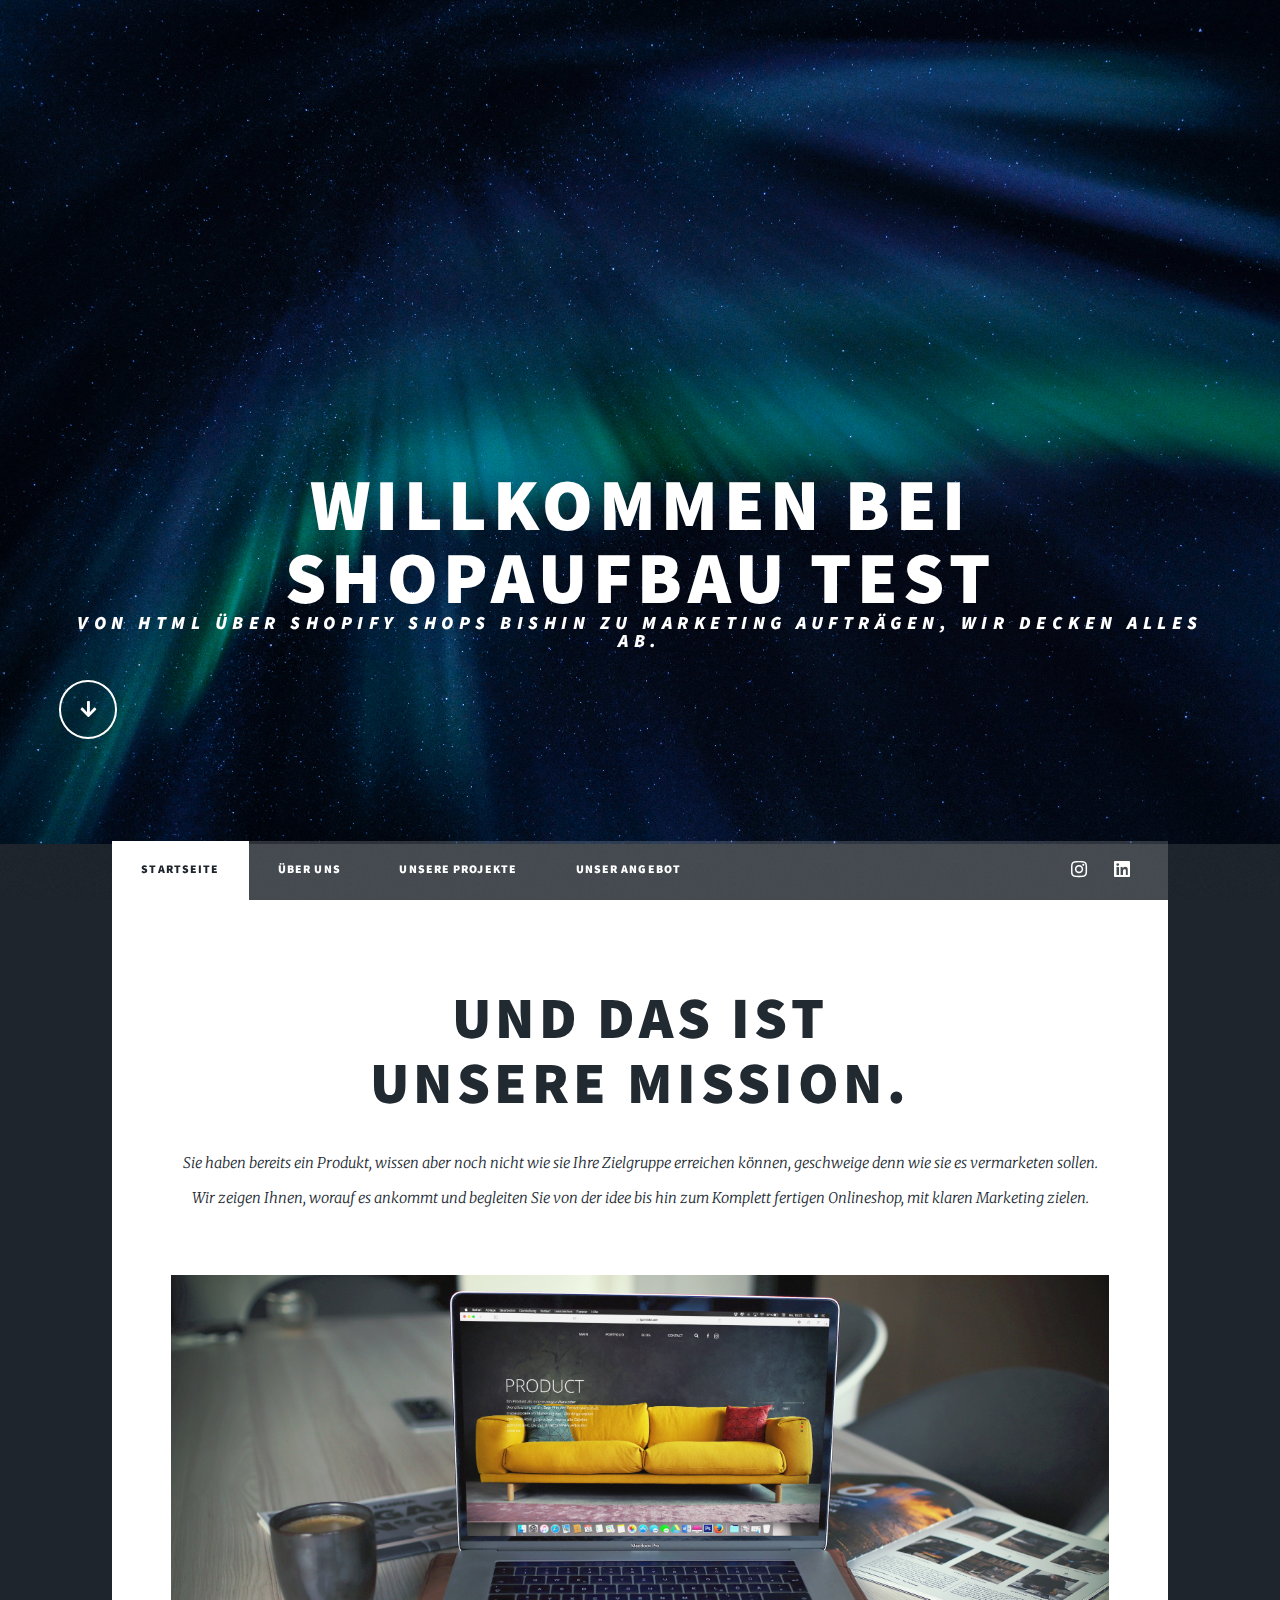
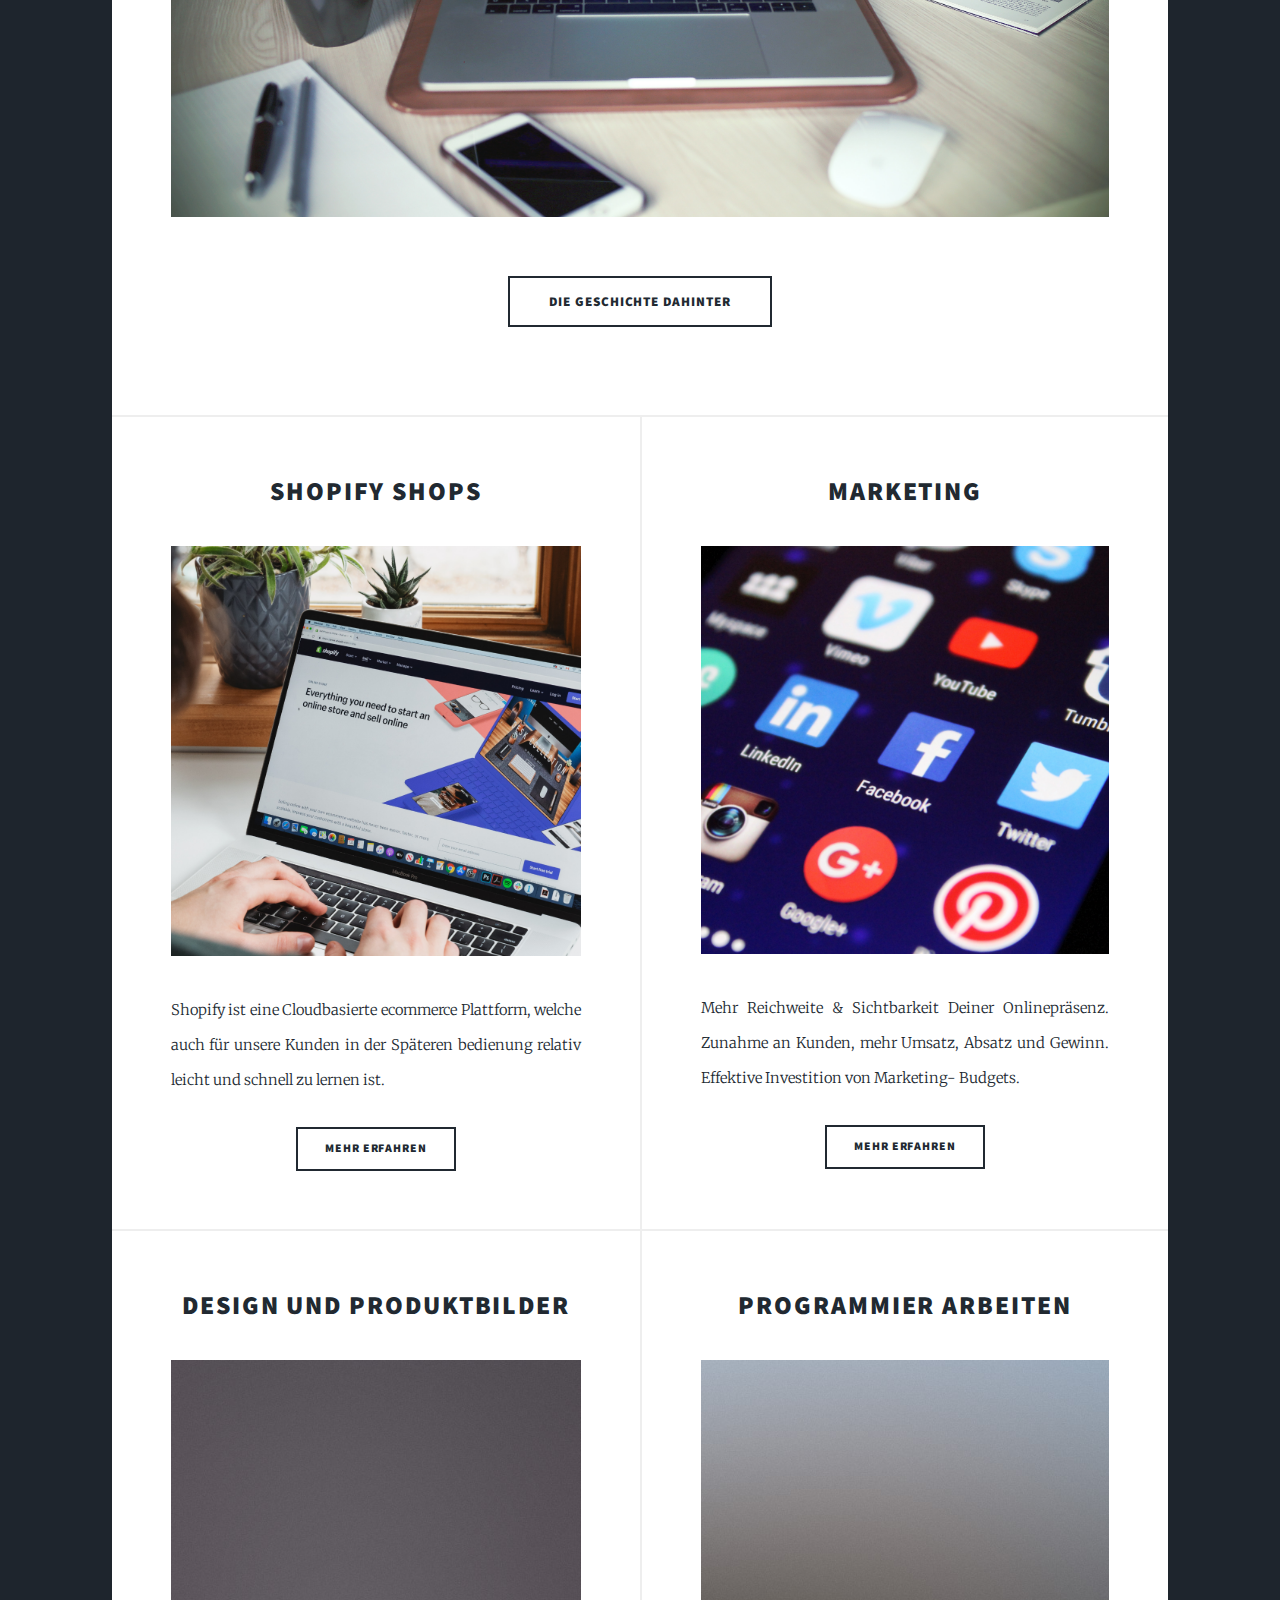
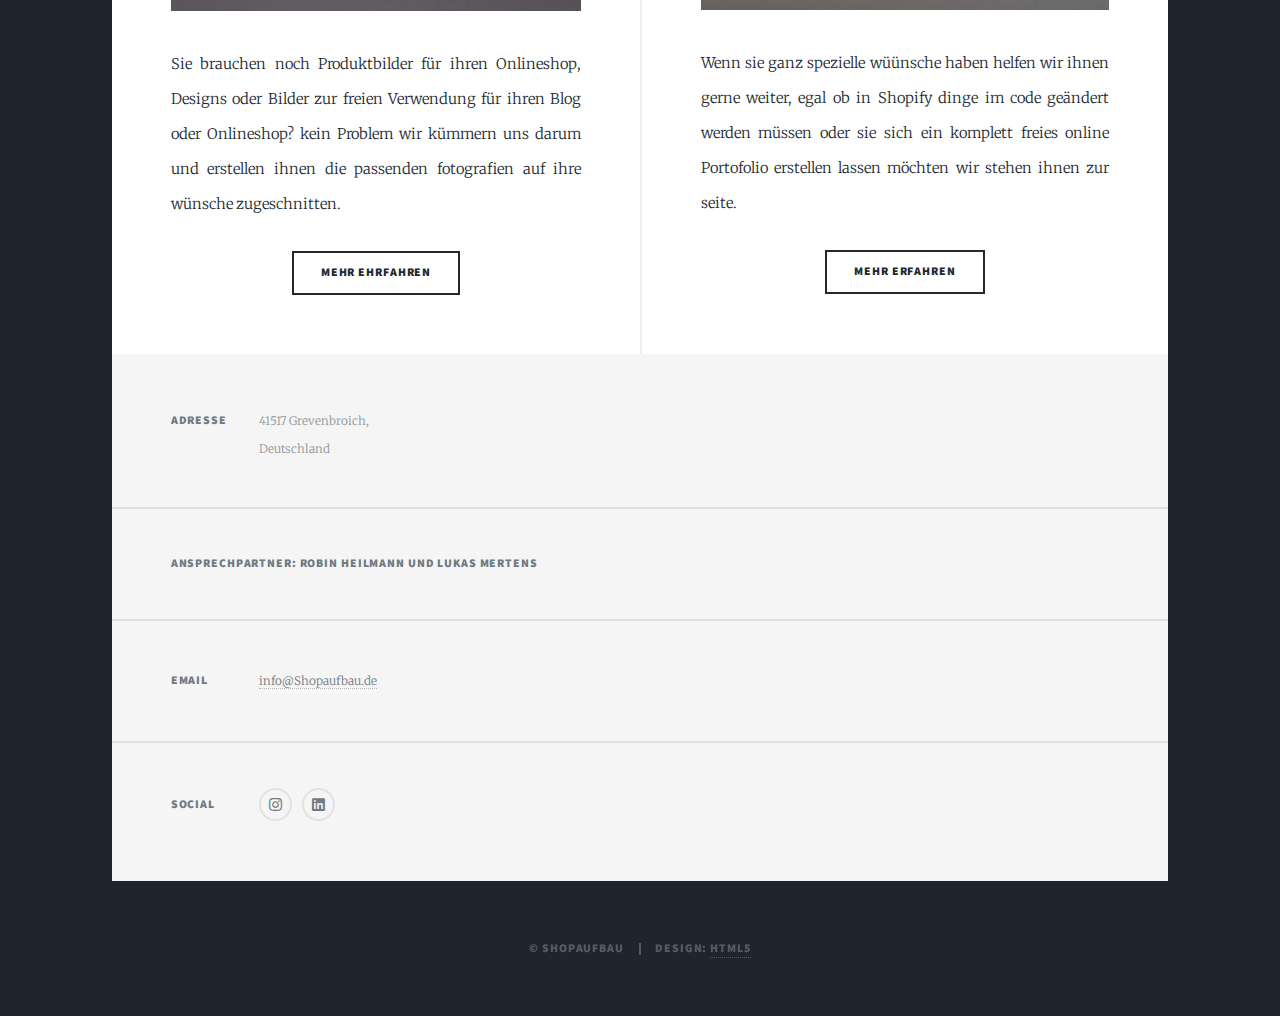
==== commit 3181bead: "test commit" ====
--- a/index.html
+++ b/index.html
@@ -19,7 +19,7 @@
 
 				<!-- Intro -->
 					<div id="intro">
-						<h1>Willkommen bei Shopaufbau<br />
+						<h1>Willkommen bei Shopaufbau test<br />
 					
 						<p>Von Html über Shopify Shops bishin zu Marketing aufträgen, wir decken alles ab.</p>
 						<ul class="actions">
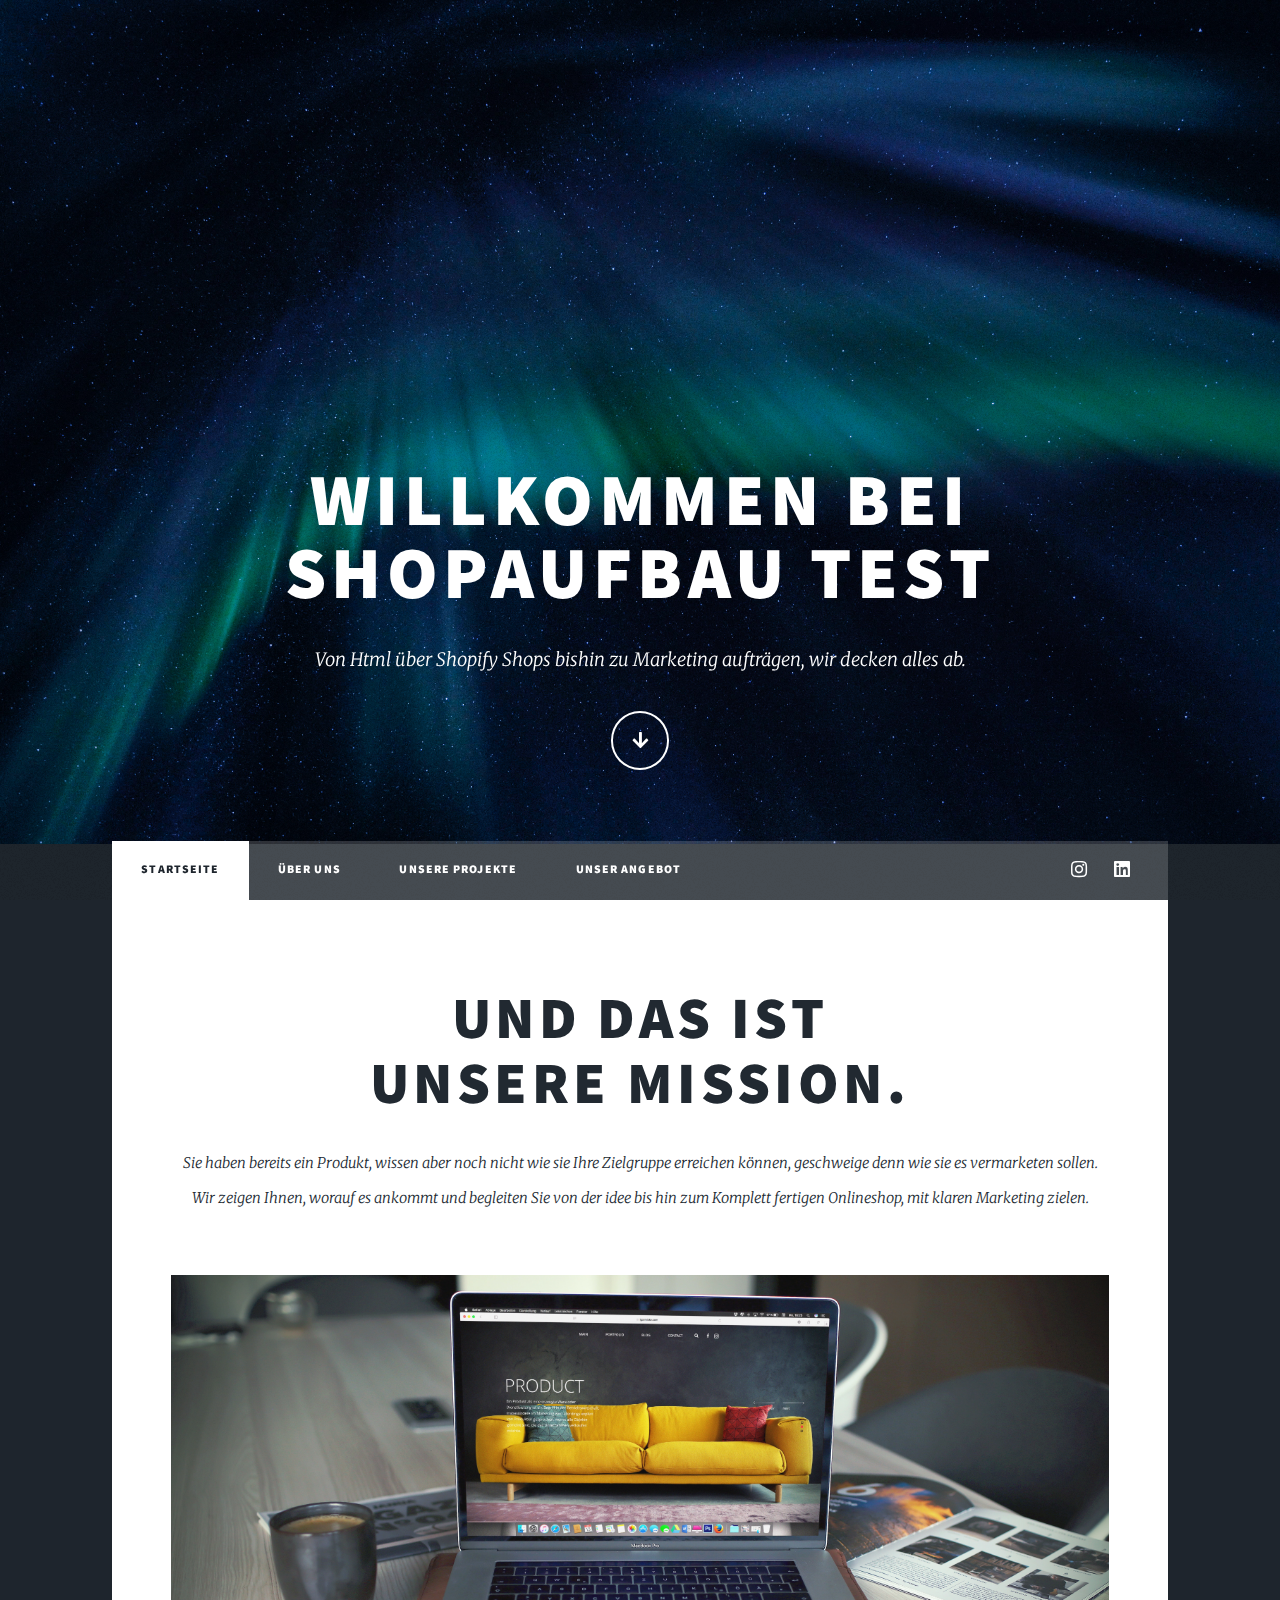
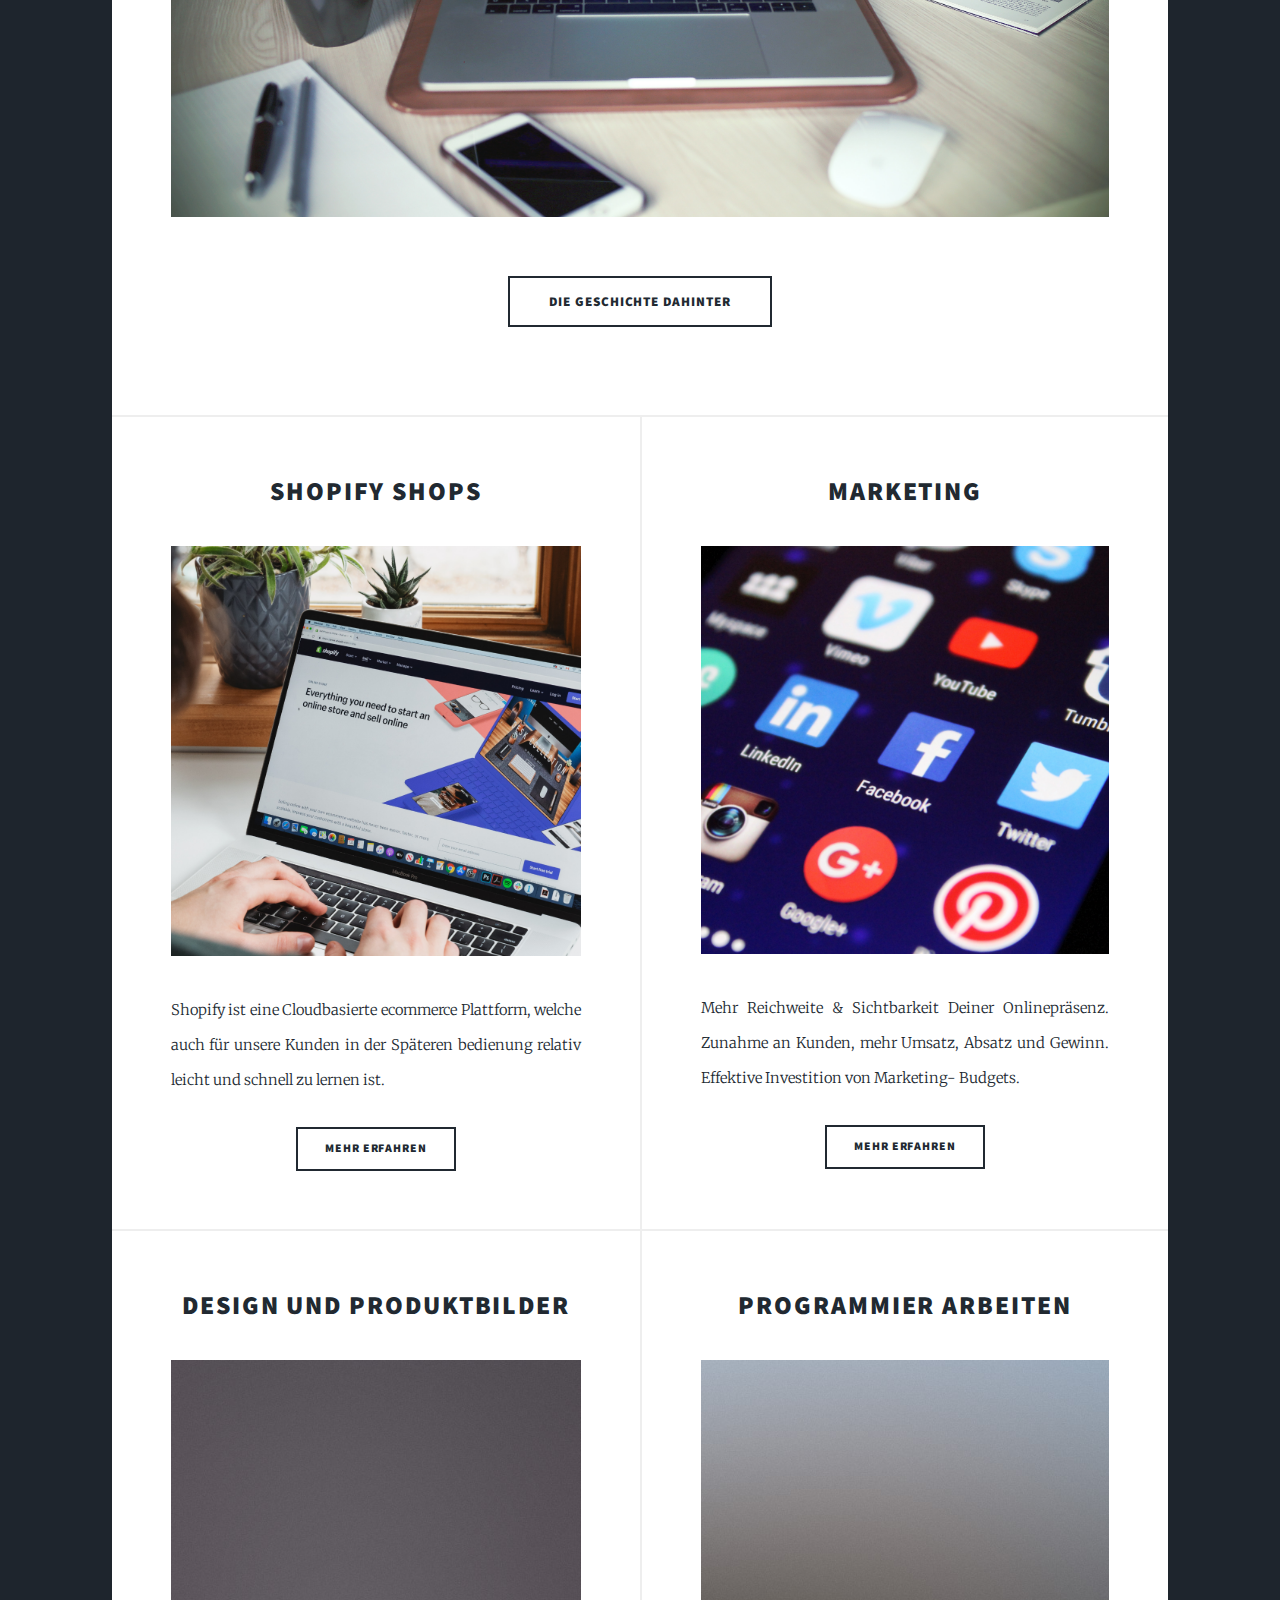
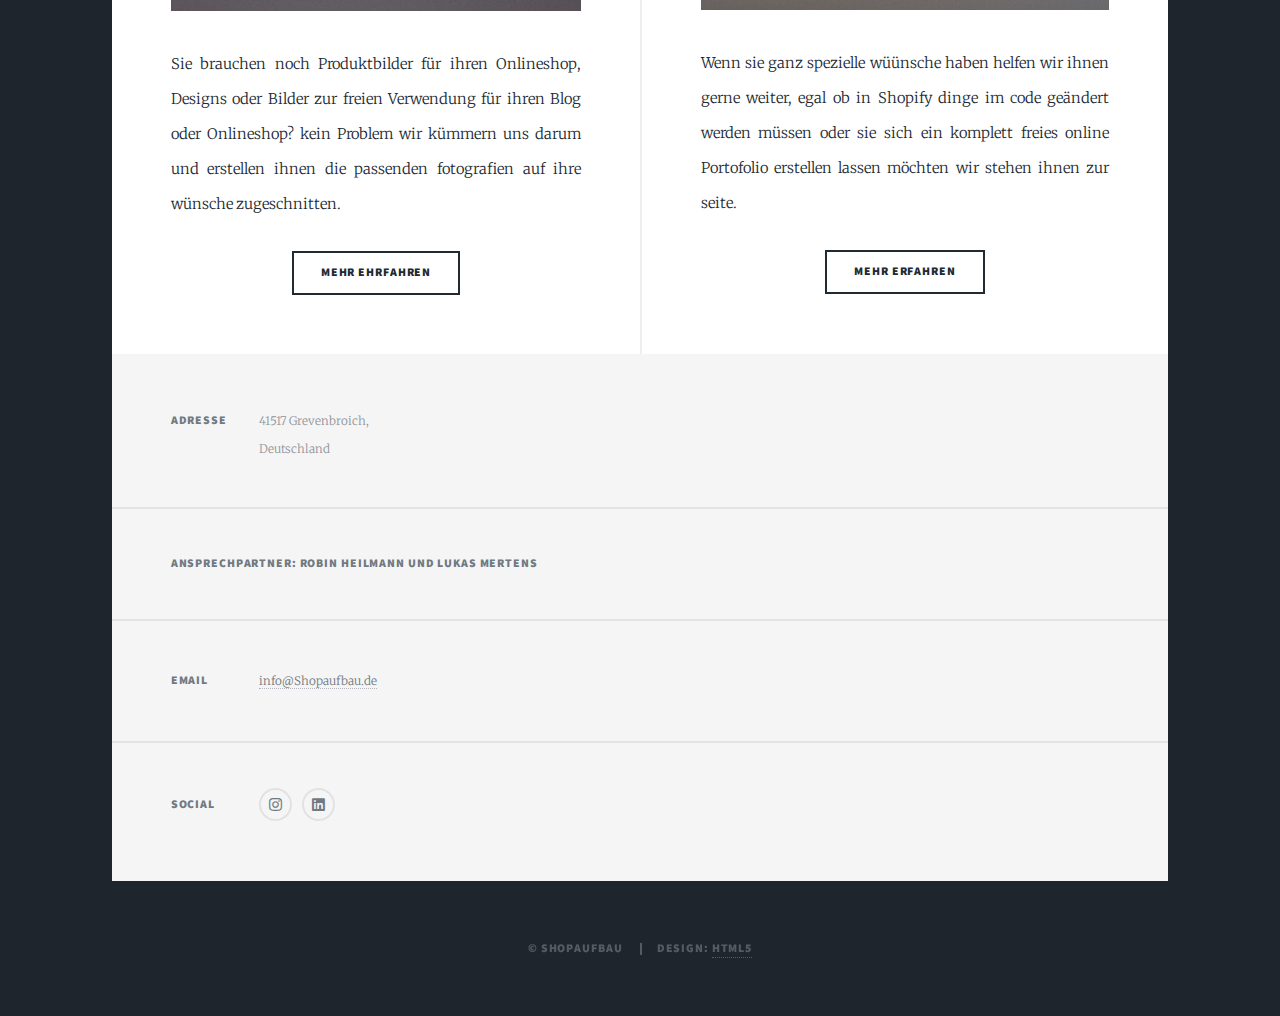
==== commit ed97fbd6: "fix test text and h1 closing" ====
--- a/index.html
+++ b/index.html
@@ -5,163 +5,180 @@
 	Free for personal and commercial use under the CCA 3.0 license (html5up.net/license)
 -->
 <html>
-	<head>
-		<title>Massively by HTML5 UP</title>
-		<meta charset="utf-8" />
-		<meta name="viewport" content="width=device-width, initial-scale=1, user-scalable=no" />
-		<link rel="stylesheet" href="assets/css/main.css" />
-		<noscript><link rel="stylesheet" href="assets/css/noscript.css" /></noscript>
-	</head>
-	<body class="is-preload">
 
-		<!-- Wrapper -->
-			<div id="wrapper" class="fade-in">
+<head>
+	<title>Massively by HTML5 UP</title>
+	<meta charset="utf-8" />
+	<meta name="viewport" content="width=device-width, initial-scale=1, user-scalable=no" />
+	<link rel="stylesheet" href="assets/css/main.css" />
+	<noscript>
+		<link rel="stylesheet" href="assets/css/noscript.css" />
+	</noscript>
+</head>
 
-				<!-- Intro -->
-					<div id="intro">
-						<h1>Willkommen bei Shopaufbau test<br />
-					
-						<p>Von Html über Shopify Shops bishin zu Marketing aufträgen, wir decken alles ab.</p>
-						<ul class="actions">
-							<li><a href="#header" class="button icon solid solo fa-arrow-down scrolly">Continue</a></li>
-						</ul>
-					</div>
+<body class="is-preload">
 
-				<!-- Header -->
-					<header id="header">
-						<a href="index.html" class="logo">Shopaufbau</a>
+	<!-- Wrapper -->
+	<div id="wrapper" class="fade-in">
+
+		<!-- Intro -->
+		<div id="intro">
+			<h1>Willkommen bei Shopaufbau test</h1>
+
+			<p>Von Html über Shopify Shops bishin zu Marketing aufträgen, wir decken alles ab.</p>
+			<ul class="actions">
+				<li><a href="#header" class="button icon solid solo fa-arrow-down scrolly">Continue</a></li>
+			</ul>
+		</div>
+
+		<!-- Header -->
+		<header id="header">
+			<a href="index.html" class="logo">Shopaufbau</a>
+		</header>
+
+		<!-- Nav -->
+		<nav id="nav">
+			<ul class="links">
+				<li class="active"><a href="index.html">Startseite</a></li>
+				<li><a href="generic.html">Über Uns</a></li>
+				<li><a href="elements.html">Unsere Projekte</a></li>
+				<li><a href="unserangebot.html">Unser Angebot</a></li>
+			</ul>
+			<ul class="icons">
+				<li><a href="#" class="icon brands fa-instagram"><span class="label">Instagram</span></a></li>
+				<li><a href="#" class="icon brands fa-linkedin"><span class="label">linkedin</span></a></li>
+			</ul>
+		</nav>
+
+		<!-- Main -->
+		<div id="main">
+
+			<!-- Featured Post -->
+			<article class="post featured">
+				<header class="major">
+					<h2><a href="#">Und das ist<br />
+							Unsere Mission.</a></h2>
+					<p>Sie haben bereits ein Produkt, wissen aber noch nicht wie sie Ihre Zielgruppe erreichen können,
+						geschweige denn wie sie es vermarketen sollen.
+						Wir zeigen Ihnen, worauf es ankommt und begleiten Sie von der idee bis hin zum Komplett fertigen
+						Onlineshop,
+						mit klaren Marketing zielen.
+					</p>
+				</header>
+				<a href="#" class="image main">
+					<img src="images/Homebild.jpg" alt="" />
+				</a>
+				<ul class="actions special">
+					<li><a href="generic.html" class="button large">Die Geschichte Dahinter</a></li>
+
+				</ul>
+			</article>
+
+			<!-- Posts -->
+			<section class="posts">
+				<article>
+					<header>
+						<h2><a href="#">Shopify Shops<br />
+							</a></h2>
 					</header>
+					<a href="#" class="image fit"><img src="images/Shopify.png" alt="" /></a>
+					<p>Shopify ist eine Cloudbasierte ecommerce Plattform, welche
+						auch für unsere Kunden in der Späteren bedienung relativ leicht
+						und schnell zu lernen ist. </p>
+					<ul class="actions special">
+						<li><a href="Shopify.html" class="button">Mehr erfahren</a></li>
+					</ul>
+				</article>
+				<article>
+					<header>
+						<h2><a href="#">Marketing<br />
+							</a></h2>
+					</header>
+					<a href="#" class="image fit"><img src="images/Marketing.png" alt="" /></a>
+					<p>Mehr Reichweite & Sichtbarkeit Deiner Onlinepräsenz.
+						Zunahme an Kunden, mehr Umsatz, Absatz und Gewinn.
+						Effektive Investition von Marketing- Budgets.
+					</p>
+					<ul class="actions special">
+						<li><a href="#" class="button">mehr erfahren</a></li>
+					</ul>
+				</article>
+				<article>
+					<header>
+						<h2><a href="#">Design und Produktbilder<br />
+							</a></h2>
+					</header>
+					<a href="#" class="image fit"><img src="images/pic04.jpg" alt="" /></a>
+					<p>Sie brauchen noch Produktbilder für ihren Onlineshop, Designs oder Bilder zur freien Verwendung
+						für ihren Blog oder Onlineshop? kein Problem wir kümmern uns darum und erstellen ihnen die
+						passenden fotografien auf ihre wünsche zugeschnitten.</p>
+					<ul class="actions special">
+						<li><a href="#" class="button">mehr ehrfahren</a></li>
+					</ul>
+				</article>
+				<article>
+					<header>
+						<h2><a href="#">Programmier Arbeiten<br />
+							</a></h2>
+					</header>
+					<a href="#" class="image fit"><img src="images/pic05.jpg" alt="" /></a>
+					<p>Wenn sie ganz spezielle wüünsche haben helfen wir ihnen gerne weiter, egal ob in Shopify dinge im
+						code geändert werden müssen oder sie sich ein komplett freies online Portofolio erstellen lassen
+						möchten wir stehen ihnen zur seite.</p>
+					<ul class="actions special">
+						<li><a href="#" class="button">Mehr erfahren</a></li>
+					</ul>
+				</article>
+			</section>
 
-				<!-- Nav -->
-					<nav id="nav">
-						<ul class="links">
-							<li class="active"><a href="index.html">Startseite</a></li>
-							<li><a href="generic.html">Über Uns</a></li>
-							<li><a href="elements.html">Unsere Projekte</a></li>
-							<li><a href="unserangebot.html">Unser Angebot</a></li>
-						</ul>
-						<ul class="icons">
-							<li><a href="#" class="icon brands fa-instagram"><span class="label">Instagram</span></a></li>
-							<li><a href="#" class="icon brands fa-linkedin"><span class="label">linkedin</span></a></li>
-						</ul>
-					</nav>
+			<!-- Footer -->
+		</div>
 
-				<!-- Main -->
-					<div id="main">
+		<!-- Footer -->
+		<footer id="footer">
+			<section class="split contact">
+				<section class="alt">
+					<h3>Adresse</h3>
+					<p>41517 Grevenbroich,<br />
+						Deutschland</p>
+				</section>
+				<section>
+					<h3>Ansprechpartner: Robin Heilmann und Lukas Mertens</h3>
+				</section>
+				<section>
+					<h3>Email</h3>
+					<p><a href="#">info@Shopaufbau.de</a></p>
+				</section>
+				<section>
+					<h3>Social</h3>
+					<ul class="icons alt">
+						<li><a href="#" class="icon brands alt fa-instagram"><span class="label">Instagram</span></a>
+						</li>
+						<li><a href="#" class="icon brands fa-linkedin"><span class="label">linkedin</span></a></li>
+					</ul>
+				</section>
+			</section>
+		</footer>
 
-						<!-- Featured Post -->
-							<article class="post featured">
-								<header class="major">
-									<h2><a href="#">Und das ist<br />
-									Unsere Mission.</a></h2>
-									<p>Sie haben bereits ein Produkt, wissen aber noch nicht wie sie Ihre Zielgruppe erreichen können, geschweige denn wie sie es vermarketen sollen.
-										 Wir zeigen Ihnen, worauf es ankommt und begleiten Sie von der idee bis hin zum Komplett fertigen Onlineshop,
-										 mit klaren Marketing zielen.
-									</p>
-								</header>
-								<a href="#" class="image main"><img src="images/Homebild.jpg" alt="" /></a>
-								<ul class="actions special">
-									<li><a href="generic.html" class="button large">Die Geschichte Dahinter</a></li>
-									
-								</ul>
-							</article>
+		<!-- Copyright -->
+		<div id="copyright">
+			<ul>
+				<li>&copy; Shopaufbau</li>
+				<li>Design: <a>html5</a></li>
+			</ul>
+		</div>
 
-						<!-- Posts -->
-							<section class="posts">
-								<article>
-									<header>
-										<h2><a href="#">Shopify Shops<br />
-										</a></h2>
-									</header>
-									<a href="#" class="image fit"><img src="images/Shopify.png" alt="" /></a>
-									<p>Shopify ist eine Cloudbasierte ecommerce Plattform, welche
-										auch für unsere Kunden in der Späteren bedienung relativ leicht 
-									und schnell zu lernen ist. </p>
-									<ul class="actions special">
-										<li><a href="Shopify.html" class="button">Mehr erfahren</a></li>
-									</ul>
-								</article>
-								<article>
-									<header>
-										<h2><a href="#">Marketing<br />
-										</a></h2>
-									</header>
-									<a href="#" class="image fit"><img src="images/Marketing.png" alt="" /></a>
-									<p>Mehr Reichweite & Sichtbarkeit Deiner Onlinepräsenz. 
-										Zunahme an Kunden, mehr Umsatz, Absatz und Gewinn.
-										Effektive Investition von Marketing- Budgets.
-										</p>
-									<ul class="actions special">
-										<li><a href="#" class="button">mehr erfahren</a></li>
-									</ul>
-								</article>
-								<article>
-									<header>
-										<h2><a href="#">Design und Produktbilder<br />
-										</a></h2>
-									</header>
-									<a href="#" class="image fit"><img src="images/pic04.jpg" alt="" /></a>
-									<p>Sie brauchen noch Produktbilder für ihren Onlineshop, Designs oder Bilder zur freien Verwendung für ihren Blog oder Onlineshop? kein Problem wir kümmern uns darum und erstellen ihnen die passenden fotografien auf ihre wünsche zugeschnitten.</p>
-									<ul class="actions special">
-										<li><a href="#" class="button">mehr ehrfahren</a></li>
-									</ul>
-								</article>
-								<article>
-									<header>
-										<h2><a href="#">Programmier Arbeiten<br />
-										</a></h2>
-									</header>
-									<a href="#" class="image fit"><img src="images/pic05.jpg" alt="" /></a>
-									<p>Wenn sie ganz spezielle wüünsche haben helfen wir ihnen gerne weiter, egal ob in Shopify dinge im code geändert werden müssen oder sie sich ein komplett freies online Portofolio erstellen lassen möchten wir stehen ihnen zur seite.</p>
-									<ul class="actions special">
-										<li><a href="#" class="button">Mehr erfahren</a></li>
-									</ul>
-								</article>
-							</section>
+	</div>
 
-						<!-- Footer -->
-					</div>
+	<!-- Scripts -->
+	<script src="assets/js/jquery.min.js"></script>
+	<script src="assets/js/jquery.scrollex.min.js"></script>
+	<script src="assets/js/jquery.scrolly.min.js"></script>
+	<script src="assets/js/browser.min.js"></script>
+	<script src="assets/js/breakpoints.min.js"></script>
+	<script src="assets/js/util.js"></script>
+	<script src="assets/js/main.js"></script>
 
-				<!-- Footer -->
-					<footer id="footer">
-						<section class="split contact">
-							<section class="alt">
-								<h3>Adresse</h3>
-								<p>41517 Grevenbroich,<br />
-								Deutschland</p>
-							</section>
-							<section>
-								<h3>Ansprechpartner: Robin Heilmann und Lukas Mertens</h3>
-							</section>
-							<section>
-								<h3>Email</h3>
-								<p><a href="#">info@Shopaufbau.de</a></p>
-							</section>
-							<section>
-								<h3>Social</h3>
-								<ul class="icons alt">
-									<li><a href="#" class="icon brands alt fa-instagram"><span class="label">Instagram</span></a></li>
-									<li><a href="#" class="icon brands fa-linkedin"><span class="label">linkedin</span></a></li>
-								</ul>
-							</section>
-						</section>
-					</footer>
+</body>
 
-				<!-- Copyright -->
-					<div id="copyright">
-						<ul><li>&copy; Shopaufbau</li><li>Design: <a>html5</a></li></ul>
-					</div>
-
-			</div>
-
-		<!-- Scripts -->
-			<script src="assets/js/jquery.min.js"></script>
-			<script src="assets/js/jquery.scrollex.min.js"></script>
-			<script src="assets/js/jquery.scrolly.min.js"></script>
-			<script src="assets/js/browser.min.js"></script>
-			<script src="assets/js/breakpoints.min.js"></script>
-			<script src="assets/js/util.js"></script>
-			<script src="assets/js/main.js"></script>
-
-	</body>
 </html>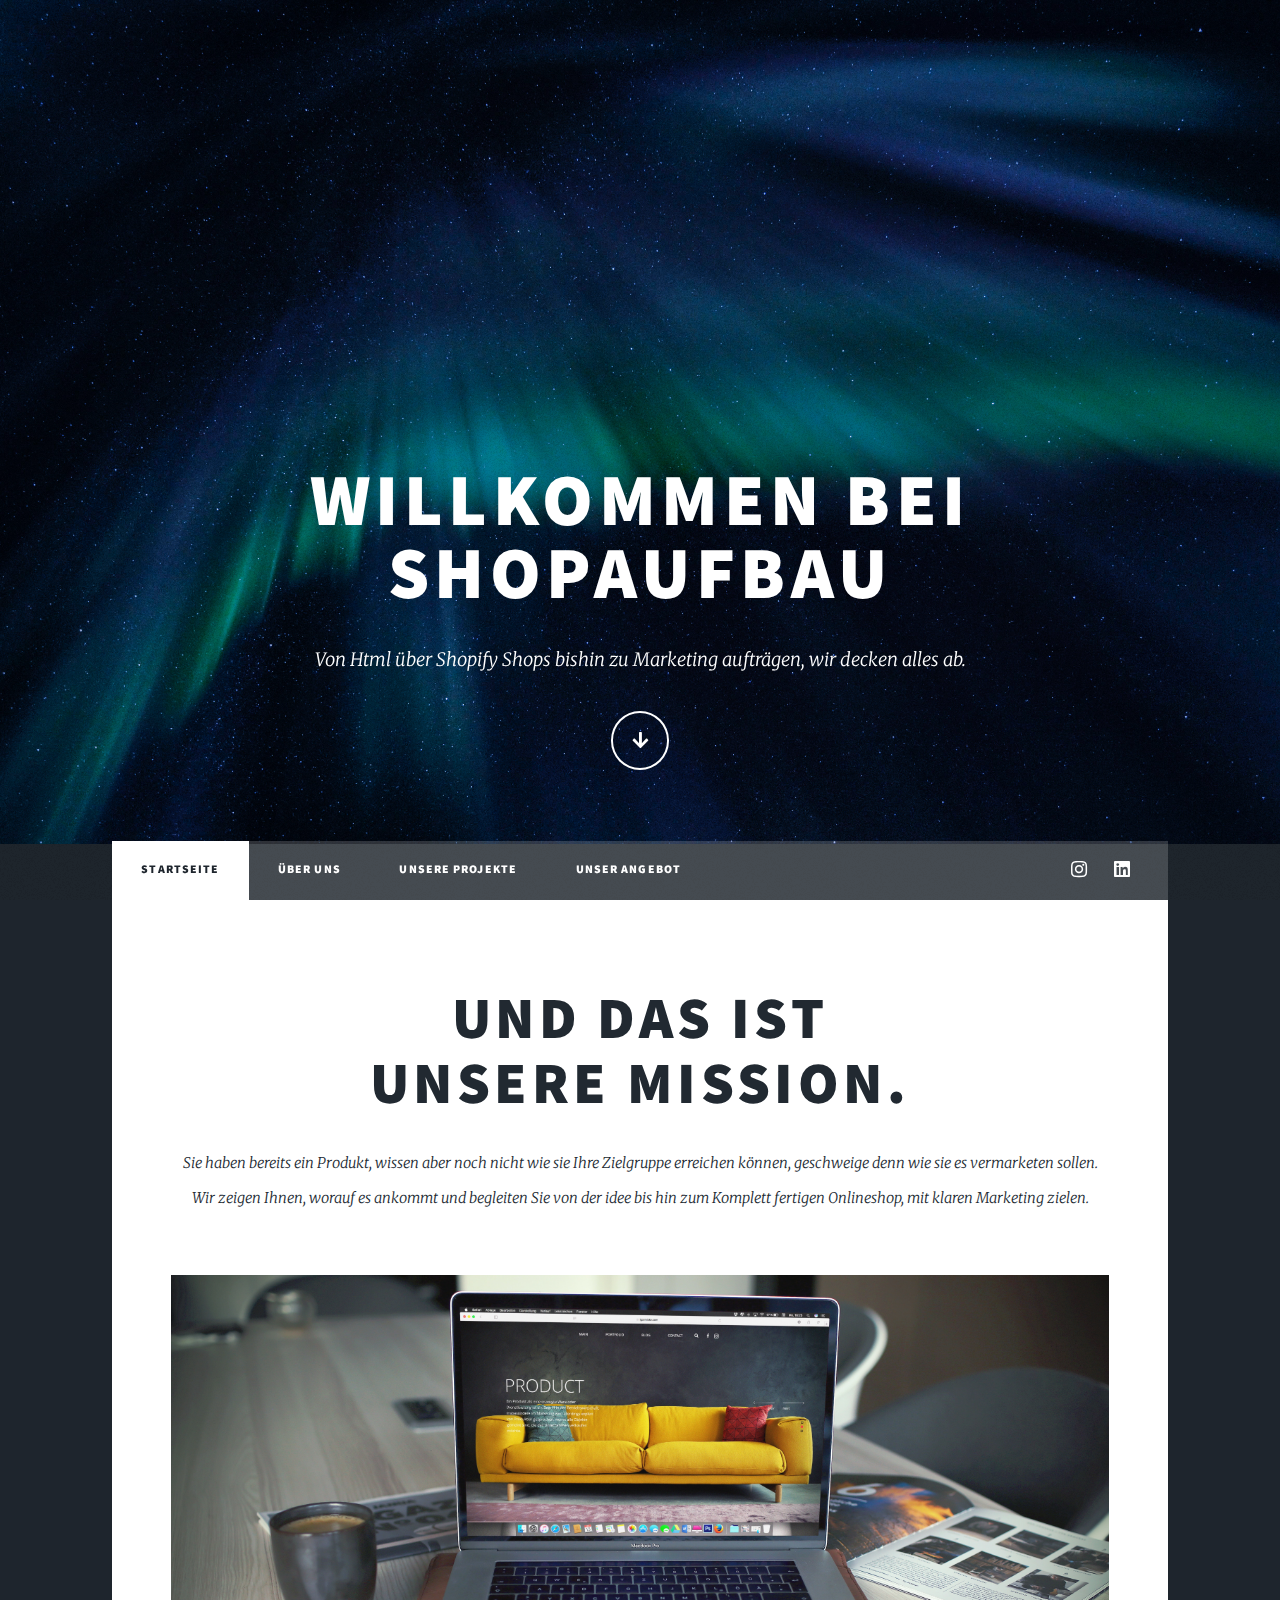
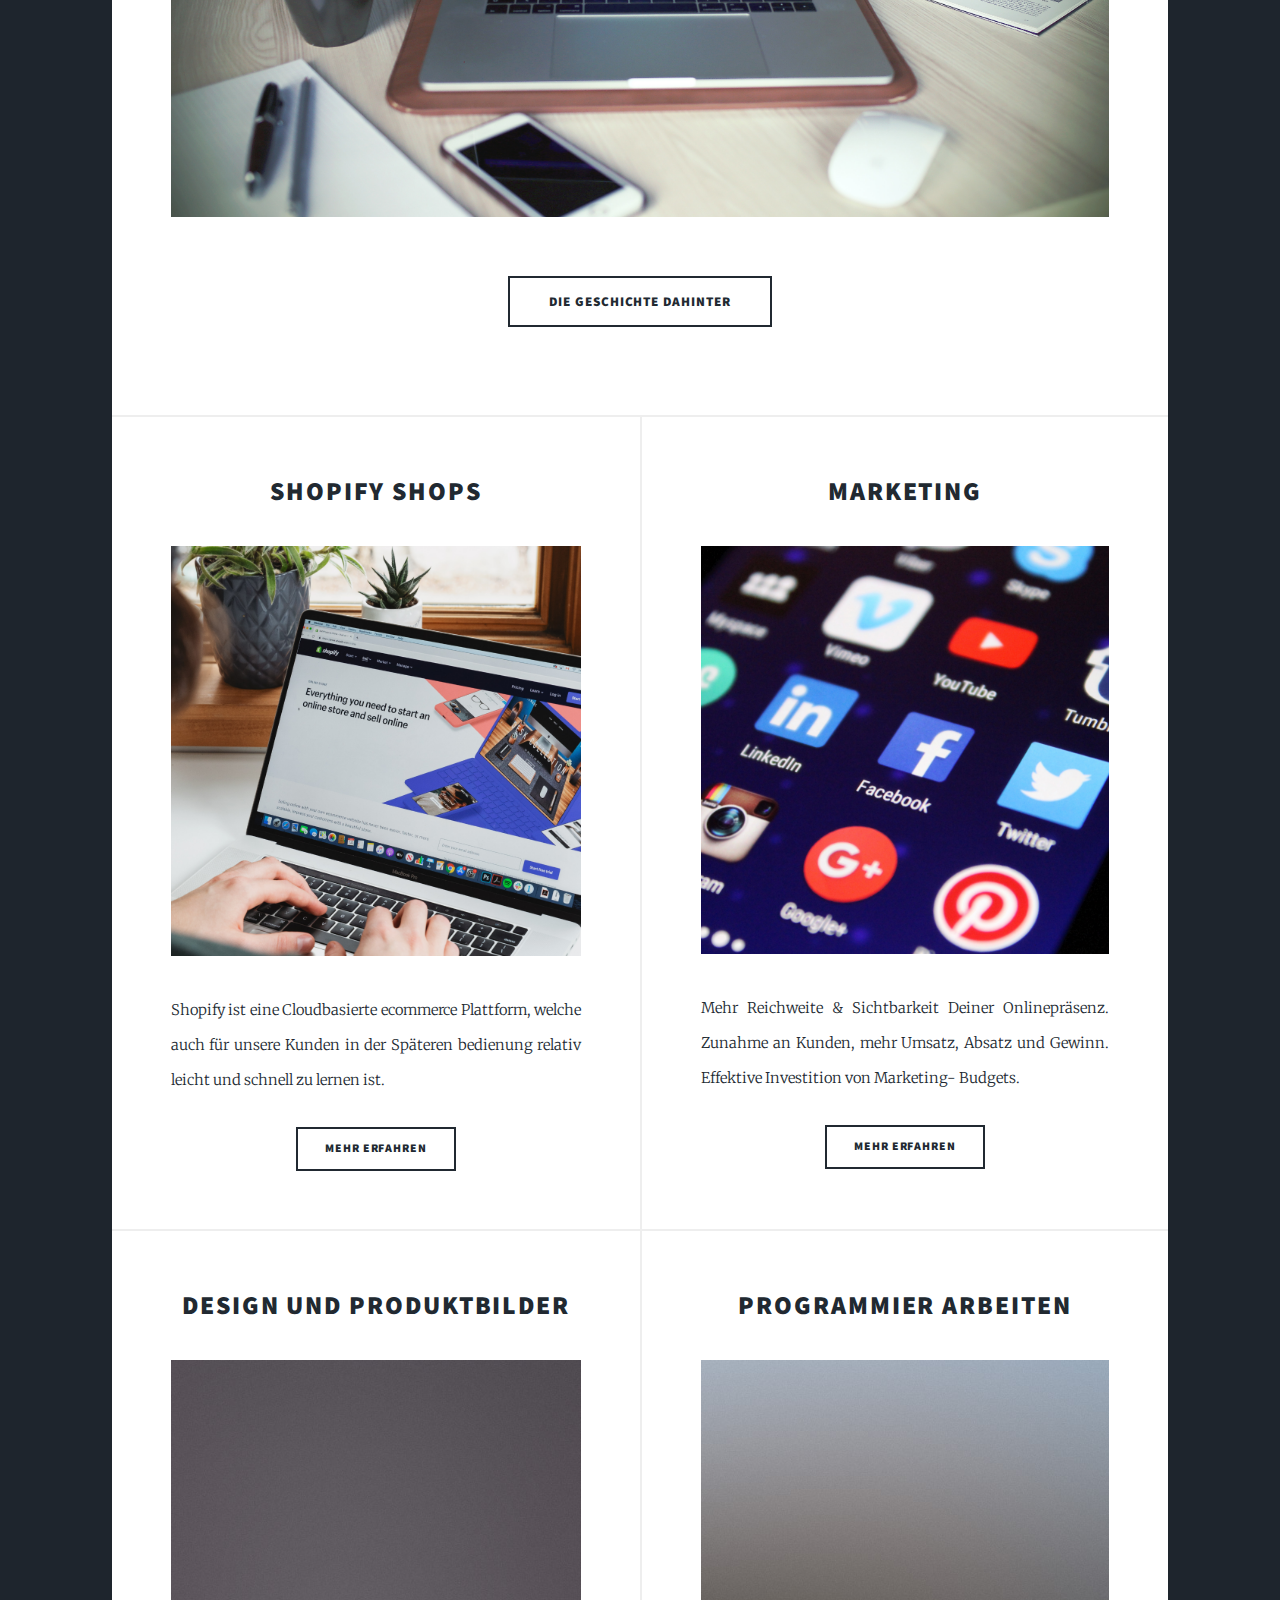
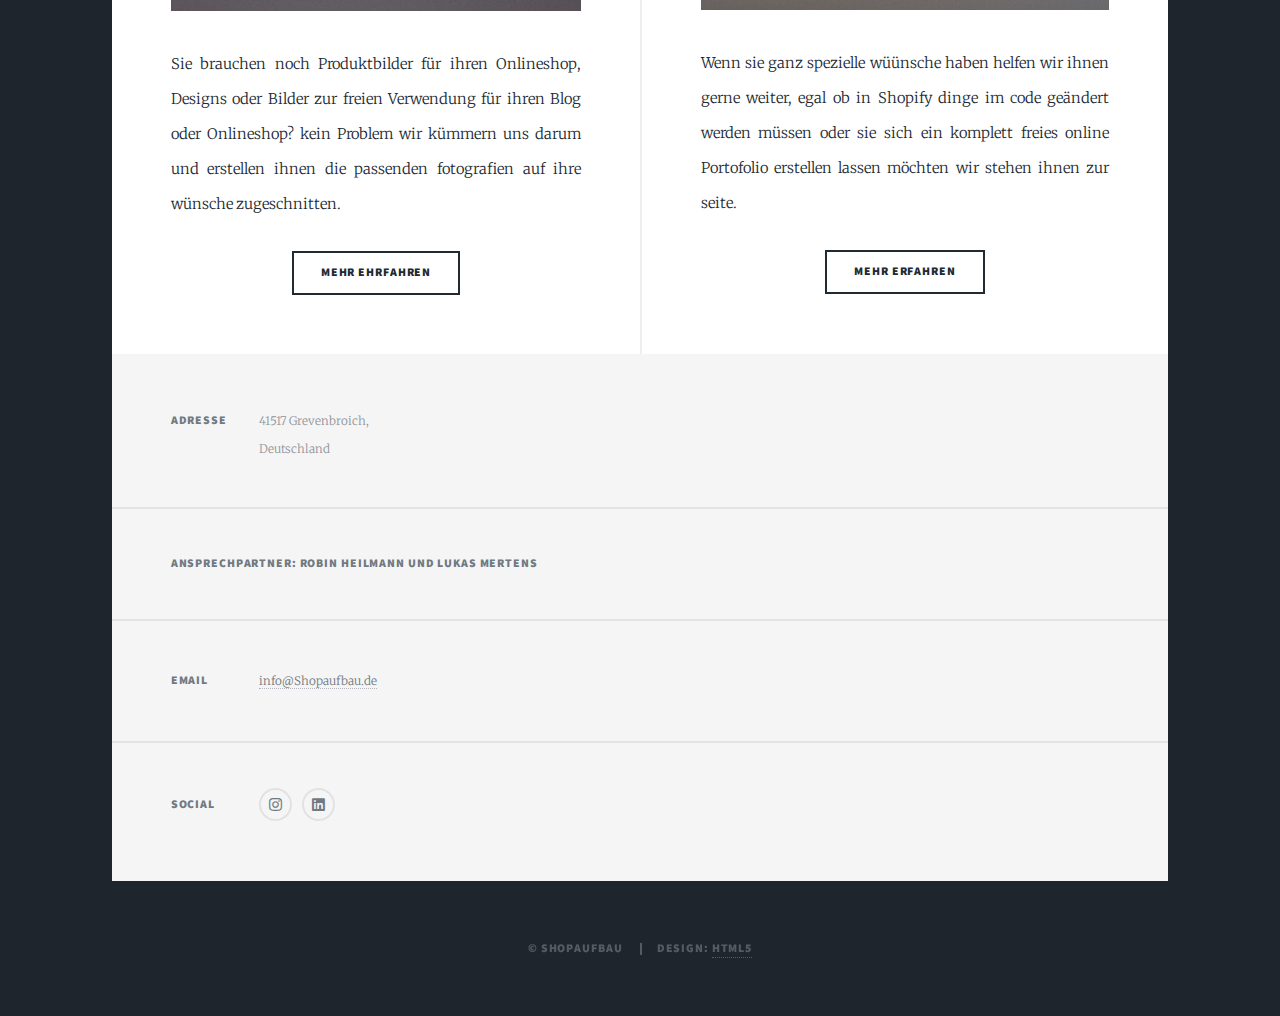
==== commit 945ae090: "fix missing test text" ====
--- a/index.html
+++ b/index.html
@@ -23,7 +23,7 @@
 
 		<!-- Intro -->
 		<div id="intro">
-			<h1>Willkommen bei Shopaufbau test</h1>
+			<h1>Willkommen bei Shopaufbau</h1>
 
 			<p>Von Html über Shopify Shops bishin zu Marketing aufträgen, wir decken alles ab.</p>
 			<ul class="actions">
